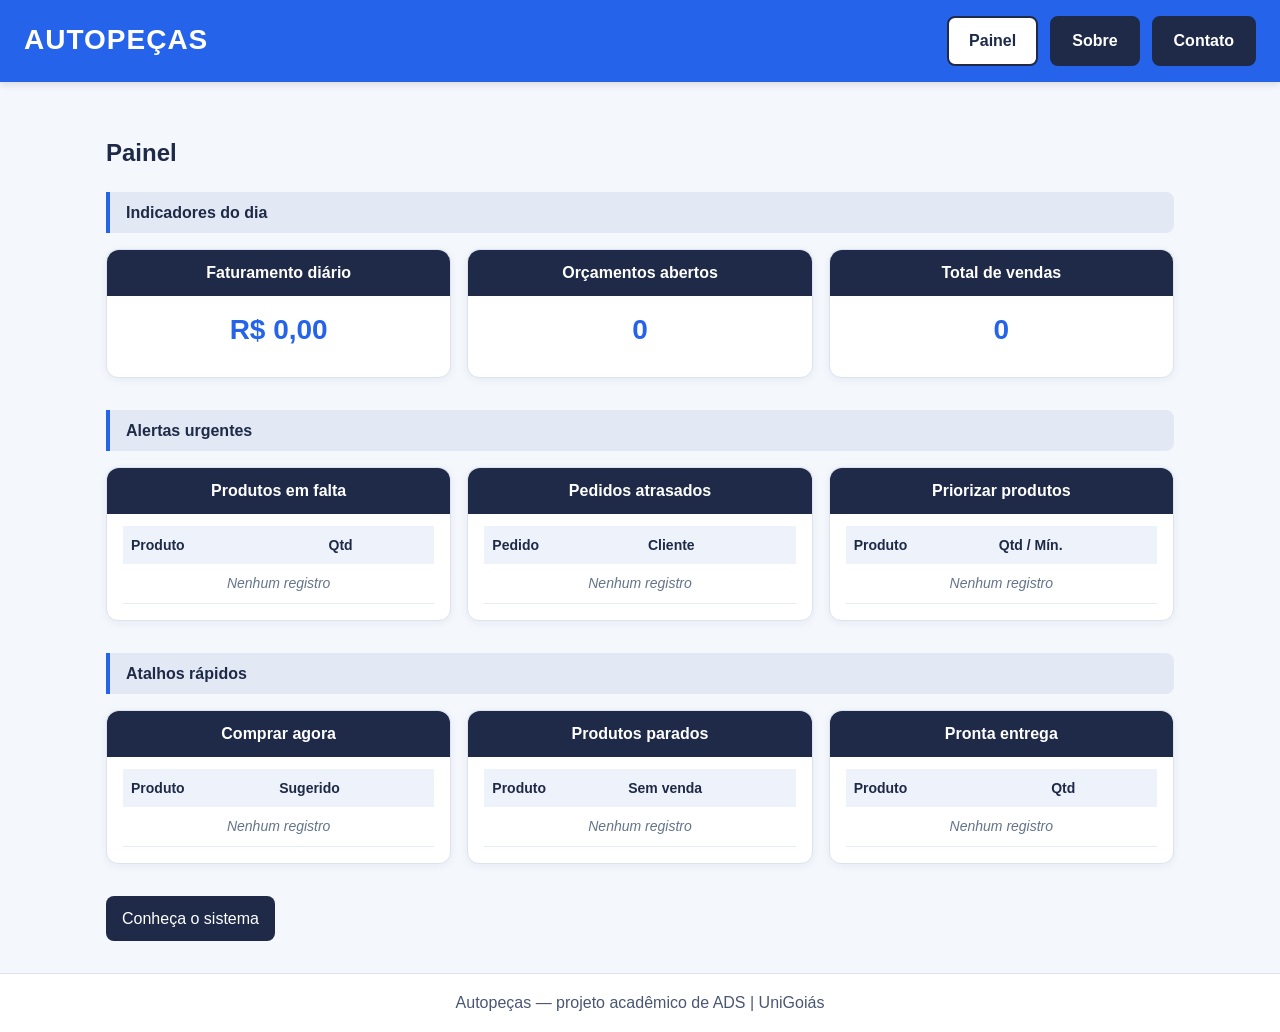
==== index.html @ c2210845 "Cria site do Autopeças com três páginas e CSS" ====
<!-- Declara que o documento utiliza HTML moderno. -->
<!DOCTYPE html>
<!-- Inicia o documento e informa o idioma do conteúdo. -->
<html lang="pt-BR">
<!-- Reúne configurações que não aparecem como conteúdo da página. -->
<head>
  <!-- Permite exibir corretamente os acentos. -->
  <meta charset="UTF-8">
  <!-- Configura a largura da página para a tela do dispositivo. -->
  <meta name="viewport" content="width=device-width, initial-scale=1.0">
  <!-- Define o texto exibido na aba do navegador. -->
  <title>Painel | Autopeças</title>
  <!-- Conecta este HTML à folha de estilos externa. -->
  <link rel="stylesheet" href="css/style.css">
</head>
<!-- Inicia o conteúdo visível no navegador. -->
<body>
  <!-- Agrupa o nome do sistema e o menu. -->
  <header>
    <h1 class="logo">AUTOPEÇAS</h1>
    <!-- Cria a área do menu principal. -->
    <!-- aria-current="page" marca a página em que o usuário está. -->
    <nav aria-label="Menu principal">
      <a href="index.html" aria-current="page">Painel</a>
      <a href="sobre.html">Sobre</a>
      <a href="contato.html">Contato</a>
    </nav>
  </header>

  <!-- Delimita o conteúdo principal desta página. -->
  <main>
    <h2>Painel</h2>

    <!-- BLOCO 1: números do dia. -->
    <section>
      <h3 class="faixa">Indicadores do dia</h3>
      <!-- A classe "grade" coloca os cartões lado a lado (ver CSS). -->
      <div class="grade">
        <div class="cartao">
          <h4>Faturamento diário</h4>
          <p class="numero">R$ 0,00</p>
        </div>
        <div class="cartao">
          <h4>Orçamentos abertos</h4>
          <p class="numero">0</p>
        </div>
        <div class="cartao">
          <h4>Total de vendas</h4>
          <p class="numero">0</p>
        </div>
      </div>
    </section>

    <!-- BLOCO 2: alertas. Cada cartão tem uma tabela vazia. -->
    <section>
      <h3 class="faixa">Alertas urgentes</h3>
      <div class="grade">
        <div class="cartao">
          <h4>Produtos em falta</h4>
          <!-- table = tabela; thead = cabeçalho; tbody = corpo; tr = linha; th/td = célula. -->
          <table>
            <thead>
              <tr><th>Produto</th><th>Qtd</th></tr>
            </thead>
            <tbody>
              <!-- colspan="2" faz a célula ocupar as duas colunas. -->
              <tr><td colspan="2">Nenhum registro</td></tr>
            </tbody>
          </table>
        </div>
        <div class="cartao">
          <h4>Pedidos atrasados</h4>
          <table>
            <thead>
              <tr><th>Pedido</th><th>Cliente</th></tr>
            </thead>
            <tbody>
              <tr><td colspan="2">Nenhum registro</td></tr>
            </tbody>
          </table>
        </div>
        <div class="cartao">
          <h4>Priorizar produtos</h4>
          <table>
            <thead>
              <tr><th>Produto</th><th>Qtd / Mín.</th></tr>
            </thead>
            <tbody>
              <tr><td colspan="2">Nenhum registro</td></tr>
            </tbody>
          </table>
        </div>
      </div>
    </section>

    <!-- BLOCO 3: atalhos. -->
    <section>
      <h3 class="faixa">Atalhos rápidos</h3>
      <div class="grade">
        <div class="cartao">
          <h4>Comprar agora</h4>
          <table>
            <thead>
              <tr><th>Produto</th><th>Sugerido</th></tr>
            </thead>
            <tbody>
              <tr><td colspan="2">Nenhum registro</td></tr>
            </tbody>
          </table>
        </div>
        <div class="cartao">
          <h4>Produtos parados</h4>
          <table>
            <thead>
              <tr><th>Produto</th><th>Sem venda</th></tr>
            </thead>
            <tbody>
              <tr><td colspan="2">Nenhum registro</td></tr>
            </tbody>
          </table>
        </div>
        <div class="cartao">
          <h4>Pronta entrega</h4>
          <table>
            <thead>
              <tr><th>Produto</th><th>Qtd</th></tr>
            </thead>
            <tbody>
              <tr><td colspan="2">Nenhum registro</td></tr>
            </tbody>
          </table>
        </div>
      </div>
    </section>

    <!-- Link com aparência de botão (classe "botao" no CSS). -->
    <a class="botao" href="sobre.html">Conheça o sistema</a>
  </main>

  <!-- Agrupa as informações do rodapé. -->
  <footer>
    <p>Autopeças — projeto acadêmico de ADS | UniGoiás</p>
  </footer>
</body>
</html>
---- css/style.css ----
/* ===== CORES DO PROJETO (azul e branco) =====
   Azul do topo ....... #2563eb
   Azul-marinho ....... #1e2a47  (botões e títulos dos cartões)
   Azul-claro ......... #e3e9f4  (faixas de seção)
   Fundo .............. #f4f7fc
*/

/* Aplica o cálculo de largura com borda e espaçamento interno. */
* { box-sizing: border-box; }

/* Define a aparência geral de todas as páginas. */
body {
  margin: 0;
  font-family: "Segoe UI", Arial, sans-serif;
  line-height: 1.6;
  color: #1e2a47;
  background-color: #f4f7fc;
  /* Flexbox em coluna: mantém o rodapé no fim da tela,
     mesmo quando a página tem pouco conteúdo. */
  min-height: 100vh;
  display: flex;
  flex-direction: column;
}

/* ===== CABEÇALHO ===== */
/* Flexbox coloca o logo e o menu na mesma linha. */
header {
  background-color: #2563eb;
  padding: 16px 24px;
  display: flex;
  justify-content: space-between; /* logo à esquerda, menu à direita */
  align-items: center;            /* centraliza na vertical */
  flex-wrap: wrap;                /* em tela pequena, o menu desce */
  gap: 16px;
  box-shadow: 0 2px 8px rgba(30, 42, 71, 0.15); /* sombra leve embaixo */
}

/* Nome do sistema. */
.logo {
  margin: 0;
  font-size: 28px;
  letter-spacing: 1px;
  color: white;
}

/* ===== MENU ===== */
/* Organiza os links do menu com Flexbox. */
nav {
  display: flex;
  flex-wrap: wrap;
  gap: 12px;
}

/* Cada link do menu vira um "botão" azul-marinho. */
nav a {
  background-color: #1e2a47;
  color: white;
  text-decoration: none;
  font-weight: bold;
  padding: 10px 20px;
  border-radius: 8px;
  border: 2px solid #1e2a47;
  transition: background-color 0.2s; /* troca de cor suave */
}

/* Escurece o link quando o mouse está sobre ele. */
nav a:hover {
  background-color: #0f1b33;
}

/* Destaca a página atual (aria-current="page" no HTML). */
nav a[aria-current="page"] {
  background-color: white;
  color: #1e2a47;
}

/* ===== ÁREA PRINCIPAL ===== */
/* Limita e centraliza a área principal. */
main {
  flex: 1; /* ocupa o espaço que sobrar e empurra o rodapé para baixo */
  width: 100%;
  max-width: 1100px;
  margin: 32px auto;
  padding: 0 16px;
}

/* Espaço entre os blocos do painel. */
section {
  margin-bottom: 32px;
}

/* Faixa azul-clara com o nome de cada bloco. */
.faixa {
  background-color: #e3e9f4;
  padding: 8px 16px;
  border-left: 4px solid #2563eb; /* barrinha azul à esquerda */
  border-radius: 0 8px 8px 0;
  font-size: 16px;
  margin: 0 0 16px;
}

/* ===== GRADE DE CARTÕES ===== */
/* CSS Grid: cria colunas automáticas de no mínimo 240px.
   Em tela larga ficam 3 lado a lado; em tela estreita, 1 embaixo do outro. */
.grade {
  display: grid;
  grid-template-columns: repeat(auto-fit, minmax(240px, 1fr));
  gap: 16px;
}

/* Estiliza todos os elementos com a classe cartao. */
.cartao {
  background-color: white;
  padding: 16px;
  border: 1px solid #dbe3f0;
  border-radius: 12px;
  box-shadow: 0 2px 8px rgba(30, 42, 71, 0.06); /* sombra leve dá profundidade */
}

/* Remove o espaço extra acima do título nas páginas Sobre e Contato. */
.cartao h2 { margin-top: 0; }

/* Título escuro no topo de cada cartão. */
.cartao h4 {
  margin: -16px -16px 12px; /* margem negativa "encosta" o título nas bordas */
  padding: 10px;
  background-color: #1e2a47;
  color: white;
  text-align: center;
  border-radius: 12px 12px 0 0;
}

/* Número grande dos indicadores. */
.numero {
  font-size: 28px;
  font-weight: bold;
  text-align: center;
  margin: 8px 0;
  color: #2563eb;
}

/* ===== TABELAS ===== */
table {
  width: 100%;
  border-collapse: collapse; /* junta as bordas das células */
  font-size: 14px;
}

th {
  text-align: left;
  background-color: #eef2fa;
  padding: 8px;
}

td {
  padding: 8px;
  border-bottom: 1px solid #e6ebf4;
  color: #4a5672;
}

/* Mensagem "Nenhum registro": centralizada e em itálico.
   [colspan] seleciona as células que têm o atributo colspan. */
td[colspan] {
  text-align: center;
  font-style: italic;
  color: #64748b;
}

/* ===== LINKS E BOTÃO ===== */
/* Define a cor padrão dos links. */
a { color: #1e2a47; }
/* Altera o link quando o mouse está sobre ele. */
a:hover { text-decoration: none; }
/* Evidencia o link selecionado pelo teclado (tecla Tab). */
a:focus-visible {
  outline: 3px solid #2563eb;
  outline-offset: 2px;
}
/* No cabeçalho azul, o contorno fica branco para aparecer. */
header a:focus-visible { outline-color: white; }

/* Dá aparência de botão ao link dessa classe. */
.botao {
  display: inline-block;
  background-color: #1e2a47;
  color: white;
  text-decoration: none;
  padding: 10px 16px;
  border-radius: 8px;
  transition: background-color 0.2s;
}

/* Muda a cor do botão quando o mouse está sobre ele. */
.botao:hover { background-color: #2563eb; }

/* ===== RODAPÉ ===== */
footer {
  text-align: center;
  padding: 16px;
  color: #4a5672;
  background-color: white;
  border-top: 1px solid #dbe3f0; /* linha fina separando o rodapé */
}

footer p { margin: 0; }

/* ===== CELULAR ===== */
/* Aplica ajustes somente em telas com até 600 pixels. */
@media (max-width: 600px) {
  header { padding: 12px; }
  .logo { font-size: 22px; }
  nav a { padding: 8px 12px; }
}
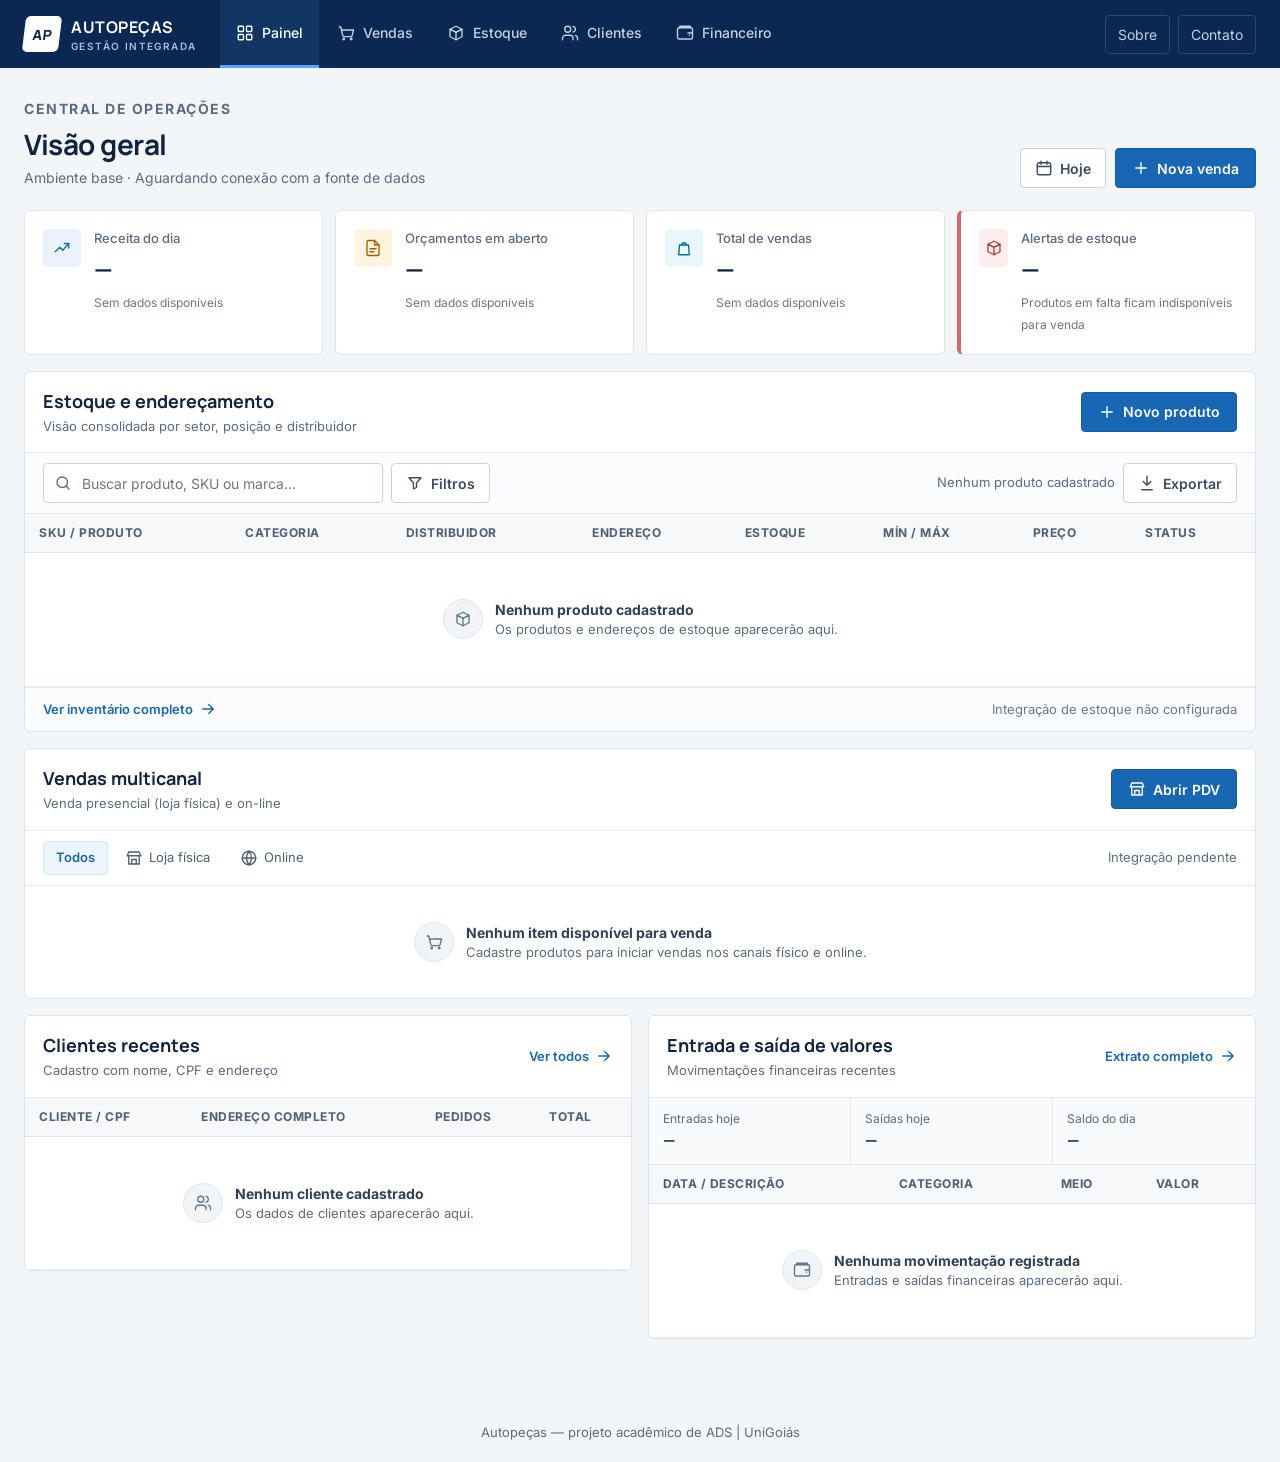
==== commit 9ce2df6e: "Aplica novo visual do protótipo do Figma" ====
--- a/index.html
+++ b/index.html
@@ -10,131 +10,269 @@
   <meta name="viewport" content="width=device-width, initial-scale=1.0">
   <!-- Define o texto exibido na aba do navegador. -->
   <title>Painel | Autopeças</title>
+  <!-- Carrega as fontes Inter (textos) e Manrope (títulos) do Google Fonts. -->
+  <link rel="preconnect" href="https://fonts.googleapis.com">
+  <link rel="preconnect" href="https://fonts.gstatic.com" crossorigin>
+  <link rel="stylesheet" href="https://fonts.googleapis.com/css2?family=Inter:wght@400;500;600;700&amp;family=Manrope:wght@700;800&amp;display=swap">
   <!-- Conecta este HTML à folha de estilos externa. -->
   <link rel="stylesheet" href="css/style.css">
 </head>
 <!-- Inicia o conteúdo visível no navegador. -->
 <body>
-  <!-- Agrupa o nome do sistema e o menu. -->
-  <header>
-    <h1 class="logo">AUTOPEÇAS</h1>
-    <!-- Cria a área do menu principal. -->
-    <!-- aria-current="page" marca a página em que o usuário está. -->
-    <nav aria-label="Menu principal">
-      <a href="index.html" aria-current="page">Painel</a>
-      <a href="sobre.html">Sobre</a>
-      <a href="contato.html">Contato</a>
-    </nav>
+  <!-- ===== TOPO: logo, menu e links ===== -->
+  <header class="topo">
+    <div class="topo-conteudo">
+      <!-- Logo: clicar leva ao painel. -->
+      <a class="marca" href="index.html">
+        <span class="marca-simbolo">AP</span>
+        <span class="marca-texto">
+          <strong>AUTOPEÇAS</strong>
+          <small>GESTÃO INTEGRADA</small>
+        </span>
+      </a>
+
+      <!-- Menu principal. Os itens levam às seções do painel.
+           O "#" aponta para o id de uma seção (ex.: id="estoque").
+           Os ícones são desenhos em SVG escritos no próprio HTML. -->
+      <nav class="menu" aria-label="Menu principal">
+        <a href="index.html" aria-current="page"><svg class="icone" viewBox="0 0 24 24" aria-hidden="true"><rect x="3" y="3" width="7" height="7" rx="1"/><rect x="14" y="3" width="7" height="7" rx="1"/><rect x="3" y="14" width="7" height="7" rx="1"/><rect x="14" y="14" width="7" height="7" rx="1"/></svg> Painel</a>
+        <a href="#vendas"><svg class="icone" viewBox="0 0 24 24" aria-hidden="true"><circle cx="9" cy="20" r="1"/><circle cx="19" cy="20" r="1"/><path d="M3 4h2l2.6 11.2a2 2 0 0 0 2 1.6h8.7a2 2 0 0 0 2-1.6L22 8H7"/></svg> Vendas</a>
+        <a href="#estoque"><svg class="icone" viewBox="0 0 24 24" aria-hidden="true"><path d="m4 7 8-4 8 4-8 4-8-4Z"/><path d="m4 7 8 4 8-4v10l-8 4-8-4V7Z"/><path d="M12 11v10"/></svg> Estoque</a>
+        <a href="#clientes"><svg class="icone" viewBox="0 0 24 24" aria-hidden="true"><path d="M16 21v-2a4 4 0 0 0-4-4H6a4 4 0 0 0-4 4v2"/><circle cx="9" cy="7" r="4"/><path d="M22 21v-2a4 4 0 0 0-3-3.9M16 3.1a4 4 0 0 1 0 7.8"/></svg> Clientes</a>
+        <a href="#financeiro"><svg class="icone" viewBox="0 0 24 24" aria-hidden="true"><rect x="2" y="5" width="20" height="15" rx="2"/><path d="M16 12h6M18 15h.01M5 5V3h14v2"/></svg> Financeiro</a>
+      </nav>
+
+      <!-- Links das outras páginas do site. -->
+      <div class="topo-links">
+        <a href="sobre.html">Sobre</a>
+        <a href="contato.html">Contato</a>
+      </div>
+    </div>
   </header>
 
   <!-- Delimita o conteúdo principal desta página. -->
   <main>
-    <h2>Painel</h2>
-
-    <!-- BLOCO 1: números do dia. -->
-    <section>
-      <h3 class="faixa">Indicadores do dia</h3>
-      <!-- A classe "grade" coloca os cartões lado a lado (ver CSS). -->
-      <div class="grade">
-        <div class="cartao">
-          <h4>Faturamento diário</h4>
-          <p class="numero">R$ 0,00</p>
-        </div>
-        <div class="cartao">
-          <h4>Orçamentos abertos</h4>
-          <p class="numero">0</p>
-        </div>
-        <div class="cartao">
-          <h4>Total de vendas</h4>
-          <p class="numero">0</p>
-        </div>
-      </div>
+    <!-- ===== CABEÇALHO DA PÁGINA ===== -->
+    <div class="pagina-topo">
+      <div>
+        <p class="sobretitulo">CENTRAL DE OPERAÇÕES</p>
+        <h1>Visão geral</h1>
+        <p>Ambiente base · Aguardando conexão com a fonte de dados</p>
+      </div>
+      <div class="acoes">
+        <!-- Botões apenas visuais: sem JavaScript, eles ainda não fazem nada. -->
+        <button class="botao-contorno" type="button"><svg class="icone" viewBox="0 0 24 24" aria-hidden="true"><rect x="3" y="5" width="18" height="16" rx="2"/><path d="M16 3v4M8 3v4M3 10h18"/></svg> Hoje</button>
+        <a class="botao" href="#vendas"><svg class="icone" viewBox="0 0 24 24" aria-hidden="true"><path d="M12 5v14M5 12h14"/></svg> Nova venda</a>
+      </div>
+    </div>
+
+    <!-- ===== BLOCO 1: INDICADORES =====
+         Cada "indicador" é um cartão. A classe de cor (azul, amarelo...)
+         muda o quadradinho do ícone. "—" significa "sem dados". -->
+    <section class="indicadores" aria-label="Indicadores principais">
+      <article class="indicador">
+        <span class="indicador-icone azul"><svg class="icone" viewBox="0 0 24 24" aria-hidden="true"><path d="m3 17 6-6 4 4 8-9"/><path d="M15 6h6v6"/></svg></span>
+        <div>
+          <p>Receita do dia</p>
+          <h3>—</h3>
+          <small>Sem dados disponíveis</small>
+        </div>
+      </article>
+      <article class="indicador">
+        <span class="indicador-icone amarelo"><svg class="icone" viewBox="0 0 24 24" aria-hidden="true"><path d="M14 2H6a2 2 0 0 0-2 2v16a2 2 0 0 0 2 2h12a2 2 0 0 0 2-2V8Z"/><path d="M14 2v6h6M8 13h8M8 17h5"/></svg></span>
+        <div>
+          <p>Orçamentos em aberto</p>
+          <h3>—</h3>
+          <small>Sem dados disponíveis</small>
+        </div>
+      </article>
+      <article class="indicador">
+        <span class="indicador-icone ciano"><svg class="icone" viewBox="0 0 24 24" aria-hidden="true"><path d="M6 8h12l1 13H5L6 8Z"/><path d="M9 8a3 3 0 0 1 6 0"/></svg></span>
+        <div>
+          <p>Total de vendas</p>
+          <h3>—</h3>
+          <small>Sem dados disponíveis</small>
+        </div>
+      </article>
+      <!-- Cartão de alerta: a classe extra "indicador-alerta" põe a borda vermelha. -->
+      <article class="indicador indicador-alerta">
+        <span class="indicador-icone vermelho"><svg class="icone" viewBox="0 0 24 24" aria-hidden="true"><path d="m4 7 8-4 8 4-8 4-8-4Z"/><path d="m4 7 8 4 8-4v10l-8 4-8-4V7Z"/><path d="M12 11v10"/></svg></span>
+        <div>
+          <p>Alertas de estoque</p>
+          <h3>—</h3>
+          <small>Produtos em falta ficam indisponíveis para venda</small>
+        </div>
+      </article>
     </section>
 
-    <!-- BLOCO 2: alertas. Cada cartão tem uma tabela vazia. -->
-    <section>
-      <h3 class="faixa">Alertas urgentes</h3>
-      <div class="grade">
-        <div class="cartao">
-          <h4>Produtos em falta</h4>
-          <!-- table = tabela; thead = cabeçalho; tbody = corpo; tr = linha; th/td = célula. -->
+    <!-- ===== BLOCO 2: ESTOQUE =====
+         id="estoque" é o "endereço" usado pelo menu (index.html#estoque). -->
+    <section class="painel" id="estoque">
+      <div class="painel-topo">
+        <div>
+          <h2>Estoque e endereçamento</h2>
+          <p>Visão consolidada por setor, posição e distribuidor</p>
+        </div>
+        <button class="botao" type="button"><svg class="icone" viewBox="0 0 24 24" aria-hidden="true"><path d="M12 5v14M5 12h14"/></svg> Novo produto</button>
+      </div>
+
+      <!-- Barra de ferramentas: busca, filtros e exportar. -->
+      <div class="barra-ferramentas">
+        <!-- label envolve o campo: clicar no texto/ícone foca a busca. -->
+        <label class="busca">
+          <svg class="icone" viewBox="0 0 24 24" aria-hidden="true"><circle cx="11" cy="11" r="7"/><path d="m20 20-4-4"/></svg>
+          <input type="search" placeholder="Buscar produto, SKU ou marca..." aria-label="Buscar produto">
+        </label>
+        <button class="botao-contorno" type="button"><svg class="icone" viewBox="0 0 24 24" aria-hidden="true"><path d="M4 5h16l-6 7v6l-4 2v-8L4 5Z"/></svg> Filtros</button>
+        <span class="contagem">Nenhum produto cadastrado</span>
+        <button class="botao-contorno" type="button"><svg class="icone" viewBox="0 0 24 24" aria-hidden="true"><path d="M12 3v12M7 10l5 5 5-5M5 21h14"/></svg> Exportar</button>
+      </div>
+
+      <!-- A caixa deixa a tabela rolar para o lado em telas pequenas. -->
+      <div class="tabela-caixa">
+        <table>
+          <thead>
+            <tr>
+              <th>SKU / PRODUTO</th>
+              <th>CATEGORIA</th>
+              <th>DISTRIBUIDOR</th>
+              <th>ENDEREÇO</th>
+              <th>ESTOQUE</th>
+              <th>MÍN / MÁX</th>
+              <th>PREÇO</th>
+              <th>STATUS</th>
+            </tr>
+          </thead>
+          <tbody>
+            <tr>
+              <!-- colspan="8" faz a célula ocupar as 8 colunas. -->
+              <td colspan="8">
+                <div class="vazio">
+                  <span class="vazio-icone"><svg class="icone" viewBox="0 0 24 24" aria-hidden="true"><path d="m4 7 8-4 8 4-8 4-8-4Z"/><path d="m4 7 8 4 8-4v10l-8 4-8-4V7Z"/><path d="M12 11v10"/></svg></span>
+                  <div>
+                    <strong>Nenhum produto cadastrado</strong>
+                    <small>Os produtos e endereços de estoque aparecerão aqui.</small>
+                  </div>
+                </div>
+              </td>
+            </tr>
+          </tbody>
+        </table>
+      </div>
+
+      <div class="painel-rodape">
+        <a class="link-seta" href="#estoque">Ver inventário completo <svg class="icone" viewBox="0 0 24 24" aria-hidden="true"><path d="M5 12h14M13 6l6 6-6 6"/></svg></a>
+        <span>Integração de estoque não configurada</span>
+      </div>
+    </section>
+
+    <!-- ===== BLOCO 3: VENDAS ===== -->
+    <section class="painel" id="vendas">
+      <div class="painel-topo">
+        <div>
+          <h2>Vendas multicanal</h2>
+          <p>Venda presencial (loja física) e on-line</p>
+        </div>
+        <button class="botao" type="button"><svg class="icone" viewBox="0 0 24 24" aria-hidden="true"><path d="M3 9h18l-2-5H5L3 9Z"/><path d="M5 9v11h14V9M9 20v-6h6v6"/></svg> Abrir PDV</button>
+      </div>
+
+      <!-- Abas dos canais. A classe "aba-ativa" marca a aba selecionada. -->
+      <div class="abas">
+        <button class="aba aba-ativa" type="button">Todos</button>
+        <button class="aba" type="button"><svg class="icone" viewBox="0 0 24 24" aria-hidden="true"><path d="M3 9h18l-2-5H5L3 9Z"/><path d="M5 9v11h14V9M9 20v-6h6v6"/></svg> Loja física</button>
+        <button class="aba" type="button"><svg class="icone" viewBox="0 0 24 24" aria-hidden="true"><circle cx="12" cy="12" r="9"/><path d="M3 12h18M12 3a14 14 0 0 1 0 18M12 3a14 14 0 0 0 0 18"/></svg> Online</button>
+        <span class="status-integracao">Integração pendente</span>
+      </div>
+
+      <div class="vazio">
+        <span class="vazio-icone"><svg class="icone" viewBox="0 0 24 24" aria-hidden="true"><circle cx="9" cy="20" r="1"/><circle cx="19" cy="20" r="1"/><path d="M3 4h2l2.6 11.2a2 2 0 0 0 2 1.6h8.7a2 2 0 0 0 2-1.6L22 8H7"/></svg></span>
+        <div>
+          <strong>Nenhum item disponível para venda</strong>
+          <small>Cadastre produtos para iniciar vendas nos canais físico e online.</small>
+        </div>
+      </div>
+    </section>
+
+    <!-- ===== BLOCO 4: CLIENTES E FINANCEIRO, lado a lado ===== -->
+    <div class="grade-dupla">
+
+      <section class="painel" id="clientes">
+        <div class="painel-topo">
+          <div>
+            <h2>Clientes recentes</h2>
+            <p>Cadastro com nome, CPF e endereço</p>
+          </div>
+          <a class="link-seta" href="#clientes">Ver todos <svg class="icone" viewBox="0 0 24 24" aria-hidden="true"><path d="M5 12h14M13 6l6 6-6 6"/></svg></a>
+        </div>
+        <div class="tabela-caixa">
           <table>
             <thead>
-              <tr><th>Produto</th><th>Qtd</th></tr>
+              <tr>
+                <th>CLIENTE / CPF</th>
+                <th>ENDEREÇO COMPLETO</th>
+                <th>PEDIDOS</th>
+                <th>TOTAL</th>
+              </tr>
             </thead>
             <tbody>
-              <!-- colspan="2" faz a célula ocupar as duas colunas. -->
-              <tr><td colspan="2">Nenhum registro</td></tr>
+              <tr>
+                <td colspan="4">
+                  <div class="vazio">
+                    <span class="vazio-icone"><svg class="icone" viewBox="0 0 24 24" aria-hidden="true"><path d="M16 21v-2a4 4 0 0 0-4-4H6a4 4 0 0 0-4 4v2"/><circle cx="9" cy="7" r="4"/><path d="M22 21v-2a4 4 0 0 0-3-3.9M16 3.1a4 4 0 0 1 0 7.8"/></svg></span>
+                    <div>
+                      <strong>Nenhum cliente cadastrado</strong>
+                      <small>Os dados de clientes aparecerão aqui.</small>
+                    </div>
+                  </div>
+                </td>
+              </tr>
             </tbody>
           </table>
         </div>
-        <div class="cartao">
-          <h4>Pedidos atrasados</h4>
+      </section>
+
+      <section class="painel" id="financeiro">
+        <div class="painel-topo">
+          <div>
+            <h2>Entrada e saída de valores</h2>
+            <p>Movimentações financeiras recentes</p>
+          </div>
+          <a class="link-seta" href="#financeiro">Extrato completo <svg class="icone" viewBox="0 0 24 24" aria-hidden="true"><path d="M5 12h14M13 6l6 6-6 6"/></svg></a>
+        </div>
+        <!-- Faixa com os três totais do dia. -->
+        <div class="saldo">
+          <div><span>Entradas hoje</span><strong>—</strong></div>
+          <div><span>Saídas hoje</span><strong>—</strong></div>
+          <div><span>Saldo do dia</span><strong>—</strong></div>
+        </div>
+        <div class="tabela-caixa">
           <table>
             <thead>
-              <tr><th>Pedido</th><th>Cliente</th></tr>
+              <tr>
+                <th>DATA / DESCRIÇÃO</th>
+                <th>CATEGORIA</th>
+                <th>MEIO</th>
+                <th>VALOR</th>
+              </tr>
             </thead>
             <tbody>
-              <tr><td colspan="2">Nenhum registro</td></tr>
+              <tr>
+                <td colspan="4">
+                  <div class="vazio">
+                    <span class="vazio-icone"><svg class="icone" viewBox="0 0 24 24" aria-hidden="true"><rect x="2" y="5" width="20" height="15" rx="2"/><path d="M16 12h6M18 15h.01M5 5V3h14v2"/></svg></span>
+                    <div>
+                      <strong>Nenhuma movimentação registrada</strong>
+                      <small>Entradas e saídas financeiras aparecerão aqui.</small>
+                    </div>
+                  </div>
+                </td>
+              </tr>
             </tbody>
           </table>
         </div>
-        <div class="cartao">
-          <h4>Priorizar produtos</h4>
-          <table>
-            <thead>
-              <tr><th>Produto</th><th>Qtd / Mín.</th></tr>
-            </thead>
-            <tbody>
-              <tr><td colspan="2">Nenhum registro</td></tr>
-            </tbody>
-          </table>
-        </div>
-      </div>
-    </section>
-
-    <!-- BLOCO 3: atalhos. -->
-    <section>
-      <h3 class="faixa">Atalhos rápidos</h3>
-      <div class="grade">
-        <div class="cartao">
-          <h4>Comprar agora</h4>
-          <table>
-            <thead>
-              <tr><th>Produto</th><th>Sugerido</th></tr>
-            </thead>
-            <tbody>
-              <tr><td colspan="2">Nenhum registro</td></tr>
-            </tbody>
-          </table>
-        </div>
-        <div class="cartao">
-          <h4>Produtos parados</h4>
-          <table>
-            <thead>
-              <tr><th>Produto</th><th>Sem venda</th></tr>
-            </thead>
-            <tbody>
-              <tr><td colspan="2">Nenhum registro</td></tr>
-            </tbody>
-          </table>
-        </div>
-        <div class="cartao">
-          <h4>Pronta entrega</h4>
-          <table>
-            <thead>
-              <tr><th>Produto</th><th>Qtd</th></tr>
-            </thead>
-            <tbody>
-              <tr><td colspan="2">Nenhum registro</td></tr>
-            </tbody>
-          </table>
-        </div>
-      </div>
-    </section>
-
-    <!-- Link com aparência de botão (classe "botao" no CSS). -->
-    <a class="botao" href="sobre.html">Conheça o sistema</a>
+      </section>
+
+    </div>
   </main>
 
   <!-- Agrupa as informações do rodapé. -->
--- a/css/style.css
+++ b/css/style.css
@@ -1,213 +1,563 @@
-/* ===== CORES DO PROJETO (azul e branco) =====
-   Azul do topo ....... #2563eb
-   Azul-marinho ....... #1e2a47  (botões e títulos dos cartões)
-   Azul-claro ......... #e3e9f4  (faixas de seção)
-   Fundo .............. #f4f7fc
-*/
+/* =========================================================
+   AUTOPEÇAS — Folha de estilos única do site
+   Visual baseado no protótipo do Figma (azul-marinho e branco).
+   As três páginas (index, sobre, contato) usam este arquivo.
+
+   CORES USADAS
+   Azul-marinho (topo) ....... #0b2854
+   Azul do menu ativo ........ #123664
+   Azul dos botões ........... #1767b5
+   Fundo da página ........... #f3f6f9
+   Bordas dos painéis ........ #dfe5ec
+   Texto principal ........... #10233f
+   Texto secundário .......... #5b6b80
+   ========================================================= */
 
 /* Aplica o cálculo de largura com borda e espaçamento interno. */
 * { box-sizing: border-box; }
 
-/* Define a aparência geral de todas as páginas. */
+/* Aparência geral de todas as páginas. */
 body {
   margin: 0;
-  font-family: "Segoe UI", Arial, sans-serif;
-  line-height: 1.6;
-  color: #1e2a47;
-  background-color: #f4f7fc;
-  /* Flexbox em coluna: mantém o rodapé no fim da tela,
-     mesmo quando a página tem pouco conteúdo. */
-  min-height: 100vh;
-  display: flex;
-  flex-direction: column;
-}
-
-/* ===== CABEÇALHO ===== */
-/* Flexbox coloca o logo e o menu na mesma linha. */
-header {
-  background-color: #2563eb;
-  padding: 16px 24px;
-  display: flex;
-  justify-content: space-between; /* logo à esquerda, menu à direita */
-  align-items: center;            /* centraliza na vertical */
-  flex-wrap: wrap;                /* em tela pequena, o menu desce */
-  gap: 16px;
-  box-shadow: 0 2px 8px rgba(30, 42, 71, 0.15); /* sombra leve embaixo */
-}
-
-/* Nome do sistema. */
-.logo {
+  font-family: "Inter", Arial, sans-serif;
+  font-size: 15px;
+  line-height: 1.5;
+  color: #10233f;
+  background-color: #f3f6f9;
+}
+
+/* Títulos usam a fonte Manrope (carregada no <head> de cada página). */
+h1, h2, h3 {
+  font-family: "Manrope", Arial, sans-serif;
   margin: 0;
-  font-size: 28px;
-  letter-spacing: 1px;
+}
+
+/* Remove a margem padrão dos parágrafos; cada bloco define a sua. */
+p { margin: 0; }
+
+/* Cor padrão dos links e destaque ao navegar pelo teclado (Tab). */
+a { color: #1767b5; }
+a:focus-visible,
+button:focus-visible,
+input:focus-visible {
+  outline: 3px solid #56a8ff;
+  outline-offset: 2px;
+}
+
+/* Ícones em SVG: herdam a cor do texto ao redor (currentColor). */
+.icone {
+  width: 18px;
+  height: 18px;
+  flex: 0 0 auto;
+  fill: none;
+  stroke: currentColor;
+  stroke-width: 1.8;
+  stroke-linecap: round;
+  stroke-linejoin: round;
+}
+
+/* =========================================================
+   1. TOPO (header) — barra azul-marinho
+   ========================================================= */
+.topo {
+  background-color: #0b2854;
   color: white;
 }
 
-/* ===== MENU ===== */
-/* Organiza os links do menu com Flexbox. */
-nav {
-  display: flex;
-  flex-wrap: wrap;
-  gap: 12px;
-}
-
-/* Cada link do menu vira um "botão" azul-marinho. */
-nav a {
-  background-color: #1e2a47;
+/* Flexbox coloca logo, menu e links da direita na mesma linha. */
+.topo-conteudo {
+  max-width: 1280px;
+  margin: 0 auto;
+  padding: 0 24px;
+  min-height: 68px;
+  display: flex;
+  align-items: stretch;
+  flex-wrap: wrap;           /* em tela pequena, os itens descem */
+  gap: 8px 24px;
+}
+
+/* Logo: quadrado "AP" + nome do sistema. */
+.marca {
+  display: flex;
+  align-items: center;
+  gap: 11px;
   color: white;
   text-decoration: none;
-  font-weight: bold;
-  padding: 10px 20px;
-  border-radius: 8px;
-  border: 2px solid #1e2a47;
-  transition: background-color 0.2s; /* troca de cor suave */
-}
-
-/* Escurece o link quando o mouse está sobre ele. */
-nav a:hover {
-  background-color: #0f1b33;
-}
-
-/* Destaca a página atual (aria-current="page" no HTML). */
-nav a[aria-current="page"] {
+}
+.marca-simbolo {
+  width: 36px;
+  height: 36px;
+  display: grid;
+  place-items: center;
   background-color: white;
-  color: #1e2a47;
-}
-
-/* ===== ÁREA PRINCIPAL ===== */
-/* Limita e centraliza a área principal. */
+  color: #0b2854;
+  border-radius: 5px;
+  font-family: "Manrope", Arial, sans-serif;
+  font-weight: 800;
+  font-size: 14px;
+  transform: skew(-7deg);    /* deixa o quadrado levemente inclinado */
+}
+.marca-texto strong {
+  display: block;
+  font-family: "Manrope", Arial, sans-serif;
+  font-size: 16px;
+  letter-spacing: 0.5px;
+}
+.marca-texto small {
+  display: block;
+  color: #a9bfdd;
+  font-size: 10px;
+  font-weight: 600;
+  letter-spacing: 1.4px;
+}
+
+/* ===== Menu principal ===== */
+.menu {
+  display: flex;
+  flex-wrap: wrap;
+  gap: 2px;
+}
+
+/* Cada link do menu: ícone + texto, com uma linha embaixo. */
+.menu a {
+  display: flex;
+  align-items: center;
+  gap: 8px;
+  padding: 0 16px;
+  min-height: 68px;
+  color: #c3d1e4;
+  text-decoration: none;
+  font-size: 14px;
+  font-weight: 500;
+  border-bottom: 3px solid transparent;
+}
+
+/* Ao passar o mouse, o link clareia. */
+.menu a:hover {
+  color: white;
+  background-color: #123664;
+}
+
+/* Página atual (aria-current="page"): fundo e linha azul-clara. */
+.menu a[aria-current="page"] {
+  color: white;
+  background-color: #123664;
+  border-bottom-color: #56a8ff;
+}
+
+/* Links "Sobre" e "Contato", empurrados para a direita. */
+.topo-links {
+  margin-left: auto;
+  display: flex;
+  align-items: center;
+  gap: 8px;
+}
+.topo-links a {
+  color: #c3d1e4;
+  text-decoration: none;
+  font-size: 14px;
+  padding: 8px 12px;
+  border: 1px solid #2a4770;
+  border-radius: 4px;
+}
+.topo-links a:hover,
+.topo-links a[aria-current="page"] {
+  color: white;
+  background-color: #123664;
+  border-color: #56a8ff;
+}
+
+/* =========================================================
+   2. ÁREA PRINCIPAL
+   ========================================================= */
 main {
-  flex: 1; /* ocupa o espaço que sobrar e empurra o rodapé para baixo */
-  width: 100%;
-  max-width: 1100px;
-  margin: 32px auto;
+  max-width: 1280px;
+  margin: 0 auto;
+  padding: 28px 24px 48px;
+}
+
+/* Cabeçalho da página: título à esquerda, botões à direita. */
+.pagina-topo {
+  display: flex;
+  justify-content: space-between;
+  align-items: flex-end;
+  flex-wrap: wrap;
+  gap: 16px;
+  margin-bottom: 22px;
+}
+
+/* Texto pequeno em azul acima do título. */
+.sobretitulo {
+  color: #1d63ad;
+  font-size: 12px;
+  font-weight: 700;
+  letter-spacing: 1.5px;
+  margin-bottom: 4px;
+}
+.pagina-topo h1 {
+  font-size: 28px;
+  letter-spacing: -0.5px;
+}
+.pagina-topo p {
+  color: #5b6b80;
+  font-size: 14px;
+  margin-top: 2px;
+}
+
+/* ===== Botões ===== */
+.acoes {
+  display: flex;
+  flex-wrap: wrap;
+  gap: 9px;
+}
+
+/* Botão azul cheio (ação principal). */
+.botao {
+  display: inline-flex;
+  align-items: center;
+  gap: 7px;
+  min-height: 40px;
   padding: 0 16px;
-}
-
-/* Espaço entre os blocos do painel. */
-section {
-  margin-bottom: 32px;
-}
-
-/* Faixa azul-clara com o nome de cada bloco. */
-.faixa {
-  background-color: #e3e9f4;
-  padding: 8px 16px;
-  border-left: 4px solid #2563eb; /* barrinha azul à esquerda */
-  border-radius: 0 8px 8px 0;
-  font-size: 16px;
-  margin: 0 0 16px;
-}
-
-/* ===== GRADE DE CARTÕES ===== */
-/* CSS Grid: cria colunas automáticas de no mínimo 240px.
-   Em tela larga ficam 3 lado a lado; em tela estreita, 1 embaixo do outro. */
-.grade {
+  background-color: #1767b5;
+  color: white;
+  border: 1px solid #125ca5;
+  border-radius: 4px;
+  font: inherit;
+  font-size: 14px;
+  font-weight: 600;
+  text-decoration: none;
+  cursor: pointer;
+}
+.botao:hover { background-color: #11599e; }
+
+/* Botão branco com borda (ação secundária). */
+.botao-contorno {
+  display: inline-flex;
+  align-items: center;
+  gap: 7px;
+  min-height: 40px;
+  padding: 0 14px;
+  background-color: white;
+  color: #3b4a60;
+  border: 1px solid #c9d3df;
+  border-radius: 4px;
+  font: inherit;
+  font-size: 14px;
+  font-weight: 600;
+  text-decoration: none;
+  cursor: pointer;
+}
+.botao-contorno:hover { border-color: #91a4bc; }
+
+/* =========================================================
+   3. INDICADORES (os cartões com números)
+   ========================================================= */
+/* CSS Grid: colunas automáticas de no mínimo 220px.
+   Em tela larga ficam 4 lado a lado; em tela estreita, 1 por linha. */
+.indicadores {
   display: grid;
-  grid-template-columns: repeat(auto-fit, minmax(240px, 1fr));
-  gap: 16px;
-}
-
-/* Estiliza todos os elementos com a classe cartao. */
-.cartao {
+  grid-template-columns: repeat(auto-fit, minmax(220px, 1fr));
+  gap: 12px;
+  margin-bottom: 16px;
+}
+
+/* Cada cartão: ícone colorido à esquerda + textos. */
+.indicador {
+  display: flex;
+  align-items: flex-start;
+  gap: 13px;
+  padding: 18px;
   background-color: white;
-  padding: 16px;
-  border: 1px solid #dbe3f0;
-  border-radius: 12px;
-  box-shadow: 0 2px 8px rgba(30, 42, 71, 0.06); /* sombra leve dá profundidade */
-}
-
-/* Remove o espaço extra acima do título nas páginas Sobre e Contato. */
-.cartao h2 { margin-top: 0; }
-
-/* Título escuro no topo de cada cartão. */
-.cartao h4 {
-  margin: -16px -16px 12px; /* margem negativa "encosta" o título nas bordas */
-  padding: 10px;
-  background-color: #1e2a47;
-  color: white;
-  text-align: center;
-  border-radius: 12px 12px 0 0;
-}
-
-/* Número grande dos indicadores. */
-.numero {
-  font-size: 28px;
-  font-weight: bold;
-  text-align: center;
-  margin: 8px 0;
-  color: #2563eb;
-}
-
-/* ===== TABELAS ===== */
+  border: 1px solid #dfe5ec;
+  border-radius: 6px;
+}
+.indicador p {
+  color: #5b6b80;
+  font-size: 13px;
+  font-weight: 500;
+}
+.indicador h3 {
+  font-size: 24px;
+  margin: 2px 0 4px;
+}
+.indicador small {
+  color: #6b7789;
+  font-size: 12px;
+}
+
+/* Quadradinho do ícone; cada cor tem uma classe. */
+.indicador-icone {
+  width: 38px;
+  height: 38px;
+  display: grid;
+  place-items: center;
+  border-radius: 5px;
+}
+.azul     { color: #1668b9; background-color: #eaf3fc; }
+.amarelo  { color: #a35e05; background-color: #fff5df; }
+.ciano    { color: #087294; background-color: #e8f7fa; }
+.vermelho { color: #b93a3a; background-color: #fceeee; }
+
+/* Cartão de alerta: borda vermelha à esquerda. */
+.indicador-alerta { border-left: 4px solid #df6565; }
+
+/* =========================================================
+   4. PAINÉIS (blocos brancos de Estoque, Vendas etc.)
+   ========================================================= */
+.painel {
+  background-color: white;
+  border: 1px solid #dfe5ec;
+  border-radius: 6px;
+  margin-bottom: 16px;
+  overflow: hidden;   /* mantém os cantos arredondados */
+}
+
+/* Cabeçalho do painel: título + descrição + botão. */
+.painel-topo {
+  display: flex;
+  justify-content: space-between;
+  align-items: center;
+  flex-wrap: wrap;
+  gap: 12px;
+  padding: 16px 18px;
+  border-bottom: 1px solid #e7ebf0;
+}
+.painel-topo h2 { font-size: 18px; }
+.painel-topo p {
+  color: #5b6b80;
+  font-size: 13px;
+  margin-top: 2px;
+}
+
+/* Link pequeno "Ver todos →". */
+.link-seta {
+  display: inline-flex;
+  align-items: center;
+  gap: 6px;
+  font-size: 13px;
+  font-weight: 600;
+  text-decoration: none;
+}
+
+/* Barra com busca e filtros. */
+.barra-ferramentas {
+  display: flex;
+  align-items: center;
+  flex-wrap: wrap;
+  gap: 8px;
+  padding: 10px 18px;
+  background-color: #fbfcfd;
+  border-bottom: 1px solid #e7ebf0;
+}
+
+/* Caixa de busca: ícone de lupa + campo de texto. */
+.busca {
+  flex: 0 1 340px;
+  display: flex;
+  align-items: center;
+  gap: 8px;
+  min-height: 40px;
+  padding: 0 10px;
+  color: #5b6b80;
+  background-color: white;
+  border: 1px solid #c9d3df;
+  border-radius: 4px;
+}
+.busca input {
+  flex: 1;
+  min-width: 0;
+  border: 0;
+  outline: none;
+  font: inherit;
+  font-size: 14px;
+  color: #10233f;
+  background: transparent;
+}
+
+/* Texto "Nenhum produto cadastrado" empurrado para a direita. */
+.contagem {
+  margin-left: auto;
+  color: #5b6b80;
+  font-size: 13px;
+}
+
+/* Rodapé do painel. */
+.painel-rodape {
+  display: flex;
+  justify-content: space-between;
+  align-items: center;
+  flex-wrap: wrap;
+  gap: 8px;
+  padding: 12px 18px;
+  background-color: #fbfcfd;
+  border-top: 1px solid #e7ebf0;
+  color: #6b7789;
+  font-size: 13px;
+}
+
+/* =========================================================
+   5. TABELAS
+   ========================================================= */
+/* Em tela estreita, a tabela rola para o lado dentro desta caixa. */
+.tabela-caixa { overflow-x: auto; }
+
 table {
   width: 100%;
-  border-collapse: collapse; /* junta as bordas das células */
-  font-size: 14px;
-}
-
+  border-collapse: collapse;  /* junta as bordas das células */
+}
 th {
   text-align: left;
-  background-color: #eef2fa;
-  padding: 8px;
-}
-
+  padding: 10px 14px;
+  color: #4f5e72;
+  background-color: #f6f8fa;
+  border-bottom: 1px solid #dde4eb;
+  font-size: 12px;
+  font-weight: 700;
+  letter-spacing: 0.5px;
+  white-space: nowrap;
+}
 td {
-  padding: 8px;
-  border-bottom: 1px solid #e6ebf4;
-  color: #4a5672;
-}
-
-/* Mensagem "Nenhum registro": centralizada e em itálico.
-   [colspan] seleciona as células que têm o atributo colspan. */
-td[colspan] {
-  text-align: center;
-  font-style: italic;
-  color: #64748b;
-}
-
-/* ===== LINKS E BOTÃO ===== */
-/* Define a cor padrão dos links. */
-a { color: #1e2a47; }
-/* Altera o link quando o mouse está sobre ele. */
-a:hover { text-decoration: none; }
-/* Evidencia o link selecionado pelo teclado (tecla Tab). */
-a:focus-visible {
-  outline: 3px solid #2563eb;
-  outline-offset: 2px;
-}
-/* No cabeçalho azul, o contorno fica branco para aparecer. */
-header a:focus-visible { outline-color: white; }
-
-/* Dá aparência de botão ao link dessa classe. */
-.botao {
-  display: inline-block;
-  background-color: #1e2a47;
-  color: white;
-  text-decoration: none;
-  padding: 10px 16px;
-  border-radius: 8px;
-  transition: background-color 0.2s;
-}
-
-/* Muda a cor do botão quando o mouse está sobre ele. */
-.botao:hover { background-color: #2563eb; }
-
-/* ===== RODAPÉ ===== */
+  padding: 10px 14px;
+  border-bottom: 1px solid #edf0f3;
+  font-size: 14px;
+}
+
+/* =========================================================
+   6. ESTADO VAZIO ("Nenhum ... cadastrado")
+   ========================================================= */
+.vazio {
+  display: flex;
+  align-items: center;
+  justify-content: center;
+  gap: 12px;
+  padding: 36px 16px;
+  color: #5b6b80;
+}
+.vazio-icone {
+  width: 40px;
+  height: 40px;
+  display: grid;
+  place-items: center;
+  color: #5d7690;
+  background-color: #f1f5f8;
+  border: 1px solid #e0e7ee;
+  border-radius: 50%;
+}
+.vazio strong {
+  display: block;
+  color: #2f4058;
+  font-size: 14px;
+}
+.vazio small {
+  display: block;
+  font-size: 13px;
+}
+
+/* =========================================================
+   7. VENDAS — abas de canal (Todos / Loja física / Online)
+   ========================================================= */
+.abas {
+  display: flex;
+  align-items: center;
+  flex-wrap: wrap;
+  gap: 4px;
+  padding: 10px 18px;
+  border-bottom: 1px solid #e7ebf0;
+}
+.aba {
+  display: inline-flex;
+  align-items: center;
+  gap: 6px;
+  min-height: 34px;
+  padding: 0 12px;
+  color: #4f5e72;
+  background: transparent;
+  border: 1px solid transparent;
+  border-radius: 4px;
+  font: inherit;
+  font-size: 13px;
+  cursor: pointer;
+}
+.aba-ativa {
+  color: #1d65aa;
+  background-color: #edf5fc;
+  border-color: #d6e7f7;
+  font-weight: 600;
+}
+.status-integracao {
+  margin-left: auto;
+  color: #5b6b80;
+  font-size: 13px;
+}
+
+/* =========================================================
+   8. GRADE DE BAIXO (Clientes e Financeiro lado a lado)
+   ========================================================= */
+.grade-dupla {
+  display: grid;
+  grid-template-columns: repeat(auto-fit, minmax(380px, 1fr));
+  gap: 16px;
+  align-items: start;
+}
+.grade-dupla .painel { min-width: 0; }
+
+/* Faixa com Entradas / Saídas / Saldo. */
+.saldo {
+  display: grid;
+  grid-template-columns: repeat(3, 1fr);
+  background-color: #f8fafc;
+  border-bottom: 1px solid #e4e9ef;
+}
+.saldo div {
+  padding: 12px 14px;
+  border-right: 1px solid #e4e9ef;
+}
+.saldo div:last-child { border-right: 0; }
+.saldo span {
+  display: block;
+  color: #5b6b80;
+  font-size: 12px;
+}
+.saldo strong {
+  font-family: "Manrope", Arial, sans-serif;
+  font-size: 16px;
+}
+
+/* =========================================================
+   9. PÁGINAS DE TEXTO (Sobre e Contato)
+   ========================================================= */
+.texto {
+  padding: 20px 22px;
+}
+.texto h3 {
+  font-size: 17px;
+  margin: 18px 0 6px;
+}
+.texto p { margin-bottom: 10px; }
+.texto li { margin-bottom: 6px; }
+.texto .botao { margin-top: 12px; }
+
+/* =========================================================
+   10. RODAPÉ
+   ========================================================= */
 footer {
   text-align: center;
-  padding: 16px;
-  color: #4a5672;
-  background-color: white;
-  border-top: 1px solid #dbe3f0; /* linha fina separando o rodapé */
-}
-
-footer p { margin: 0; }
-
-/* ===== CELULAR ===== */
-/* Aplica ajustes somente em telas com até 600 pixels. */
+  padding: 20px;
+  color: #5b6b80;
+  font-size: 13px;
+}
+
+/* =========================================================
+   11. CELULAR — ajustes para telas de até 600 pixels
+   ========================================================= */
 @media (max-width: 600px) {
-  header { padding: 12px; }
-  .logo { font-size: 22px; }
-  nav a { padding: 8px 12px; }
-}
+  .topo-conteudo { padding: 10px 14px; }
+  .menu a { min-height: 44px; padding: 0 10px; font-size: 13px; }
+  .topo-links { margin-left: 0; }
+  main { padding: 20px 14px 36px; }
+  .pagina-topo h1 { font-size: 24px; }
+  .grade-dupla { grid-template-columns: 1fr; }
+  .saldo { grid-template-columns: 1fr; }
+  .saldo div { border-right: 0; border-bottom: 1px solid #e4e9ef; }
+  .contagem { margin-left: 0; }
+}
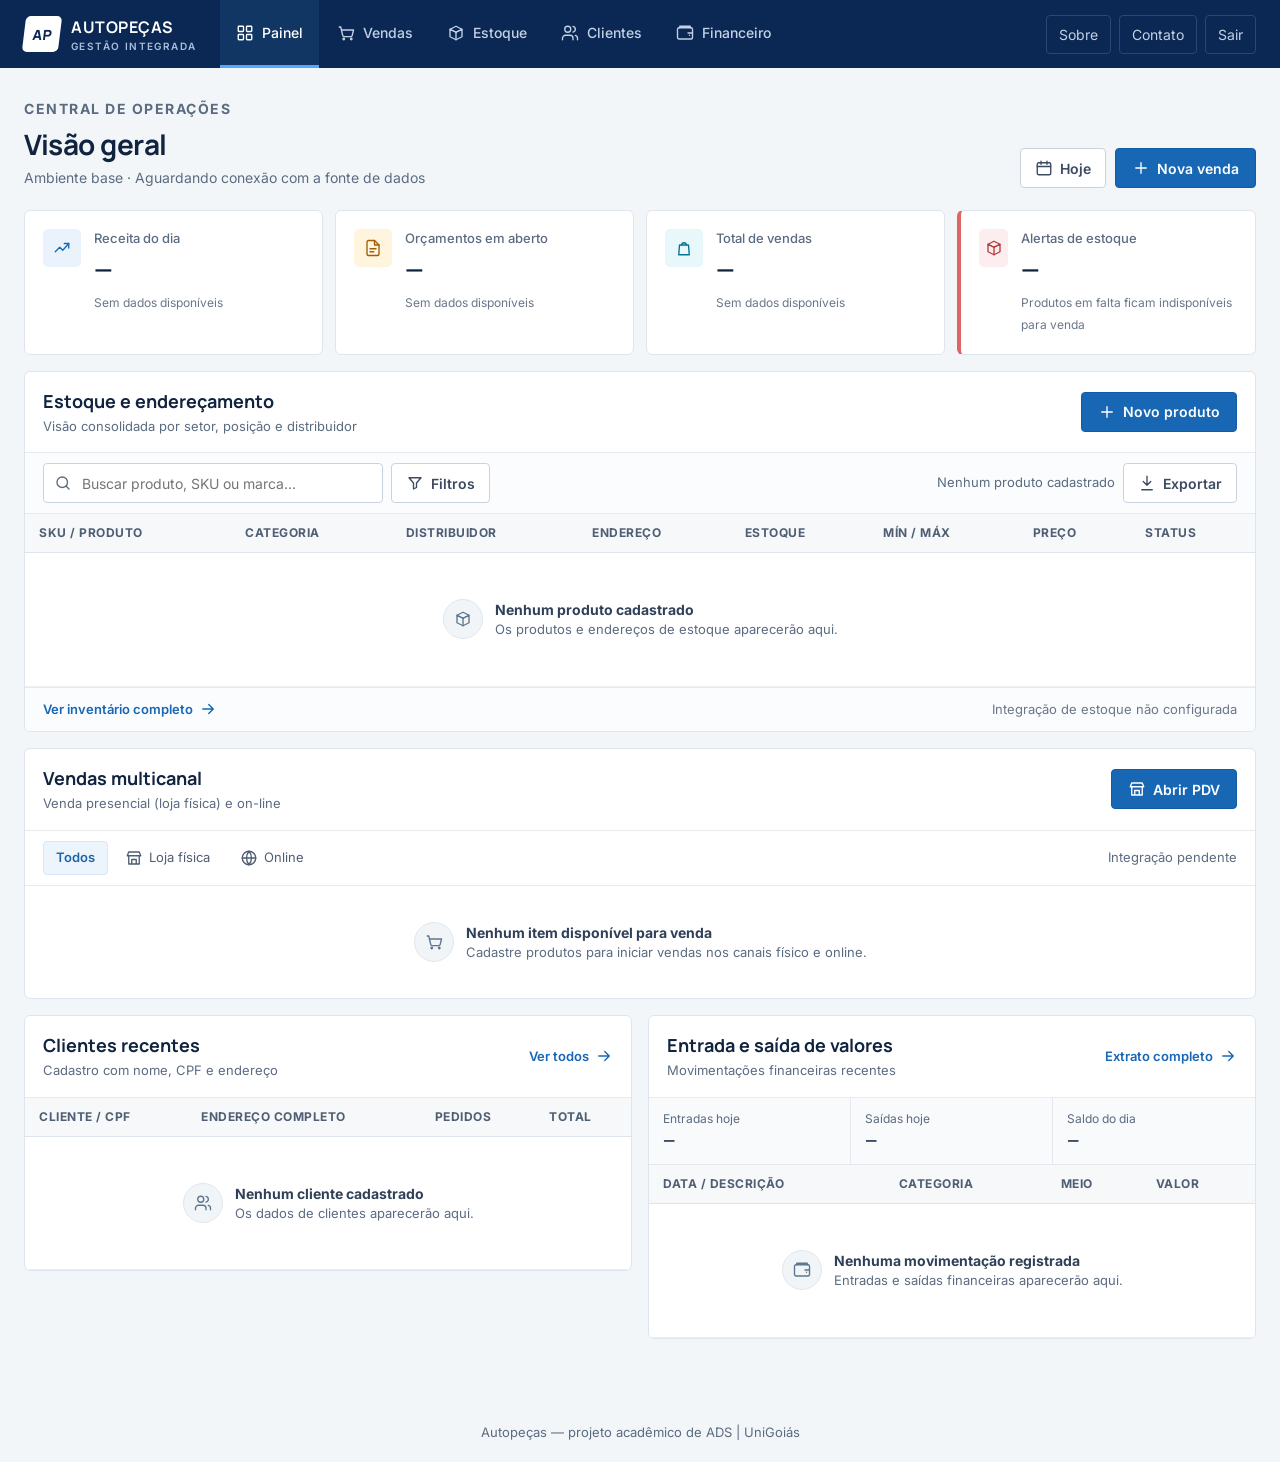
==== commit 03925c06: "Adiciona tela de login e move Sobre para a página de contato" ====
--- a/index.html
+++ b/index.html
@@ -44,8 +44,9 @@
 
       <!-- Links das outras páginas do site. -->
       <div class="topo-links">
-        <a href="sobre.html">Sobre</a>
+        <a href="contato.html#sobre">Sobre</a>
         <a href="contato.html">Contato</a>
+        <a href="login.html">Sair</a>
       </div>
     </div>
   </header>
--- a/css/style.css
+++ b/css/style.css
@@ -561,3 +561,48 @@
   .saldo div { border-right: 0; border-bottom: 1px solid #e4e9ef; }
   .contagem { margin-left: 0; }
 }
+/* =========================================================
+   12. TELA DE LOGIN
+   ========================================================= */
+/* Fundo azul-marinho ocupando a tela toda, com a caixa no meio. */
+.pagina-login {
+  min-height: 100vh;
+  display: grid;
+  place-items: center;
+  padding: 24px;
+  background-color: #0b2854;
+}
+
+/* Caixa branca do login. */
+.login-caixa {
+  width: 100%;
+  max-width: 380px;
+  margin: 0;
+  padding: 32px 28px;
+  background-color: white;
+  border-radius: 8px;
+}
+
+/* Logo com cores invertidas (fundo branco). */
+.login-caixa .marca { color: #0b2854; margin-bottom: 24px; }
+.login-caixa .marca-simbolo { background-color: #0b2854; color: white; }
+.login-caixa .marca-texto small { color: #5b6b80; }
+
+.login-caixa h1 { font-size: 22px; }
+.login-caixa p { color: #5b6b80; font-size: 14px; margin: 4px 0 20px; }
+
+/* Formulário: um campo embaixo do outro. */
+.login-caixa form { display: flex; flex-direction: column; gap: 6px; }
+.login-caixa label { font-size: 13px; font-weight: 600; }
+.login-caixa input {
+  min-height: 42px;
+  padding: 0 12px;
+  margin-bottom: 10px;
+  border: 1px solid #c9d3df;
+  border-radius: 4px;
+  font: inherit;
+}
+.login-caixa .botao { justify-content: center; margin-top: 6px; }
+
+/* Link "Esqueci minha senha". */
+.login-ajuda { display: block; margin-top: 16px; text-align: center; font-size: 13px; }
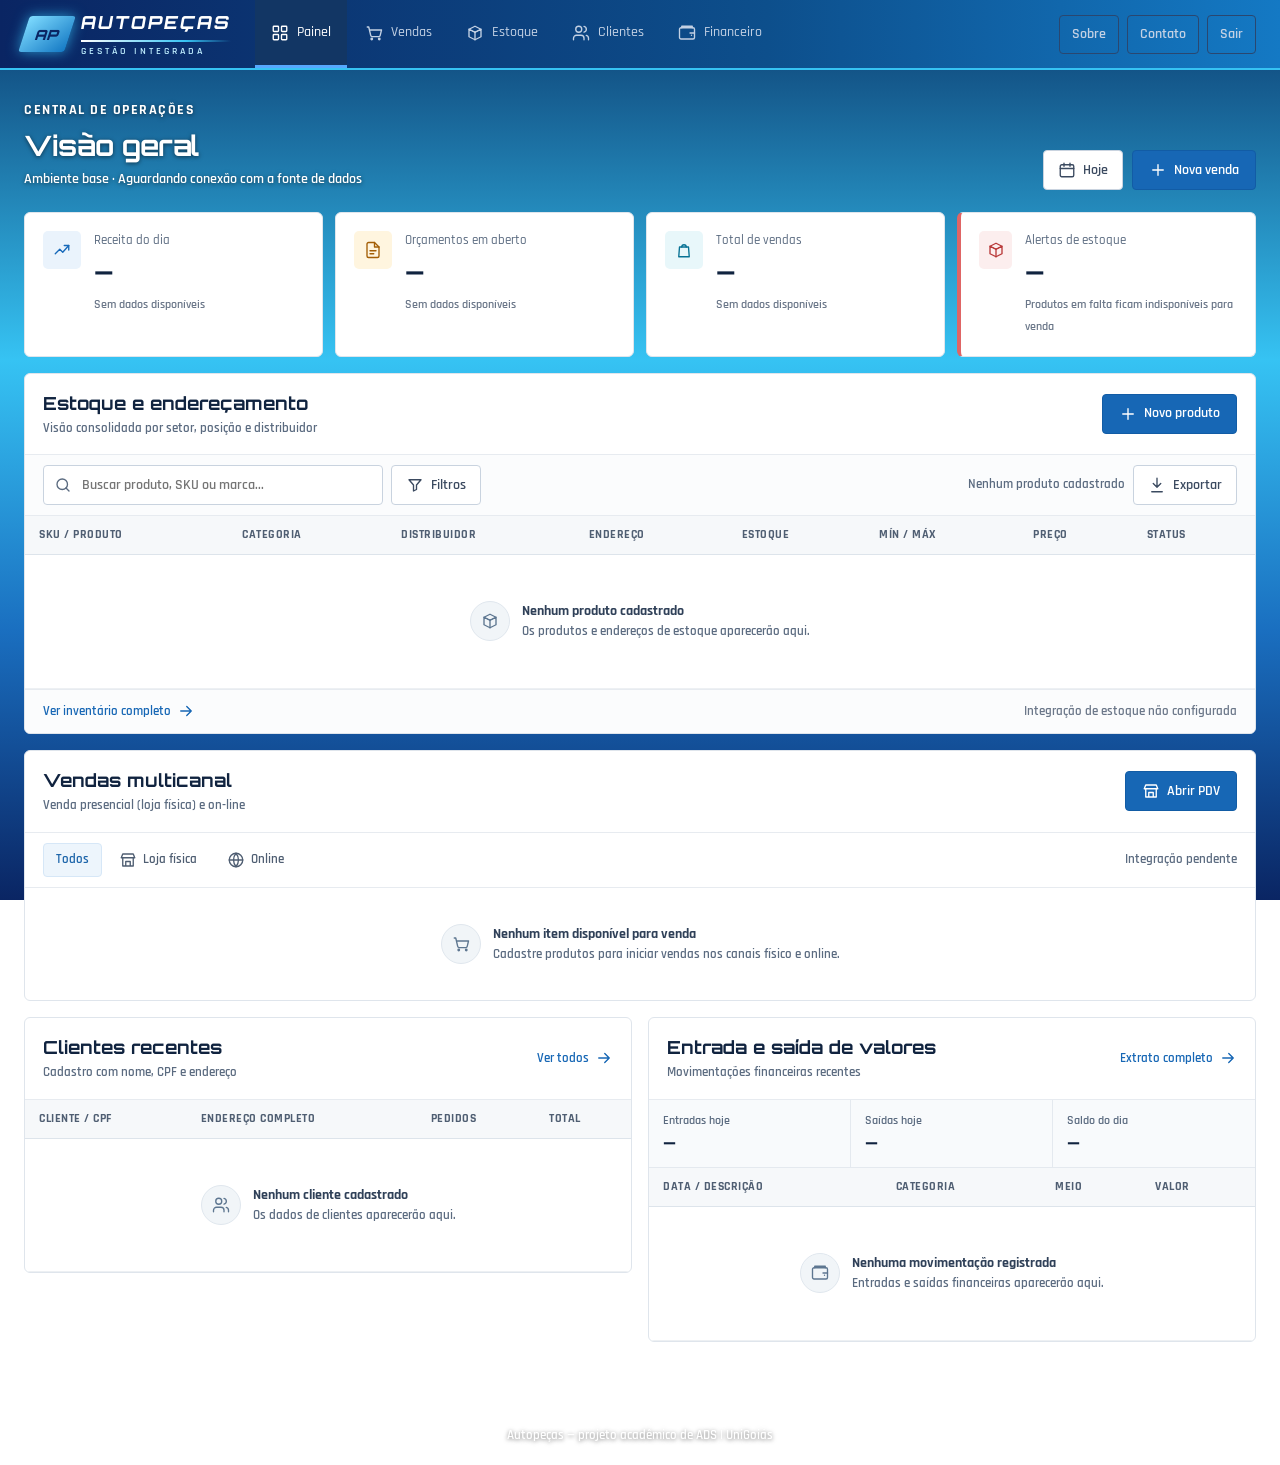
==== commit 8c0184eb: "Adiciona tema tecnológico com novas fontes" ====
--- a/index.html
+++ b/index.html
@@ -10,10 +10,10 @@
   <meta name="viewport" content="width=device-width, initial-scale=1.0">
   <!-- Define o texto exibido na aba do navegador. -->
   <title>Painel | Autopeças</title>
-  <!-- Carrega as fontes Inter (textos) e Manrope (títulos) do Google Fonts. -->
+  <!-- Carrega as fontes Rajdhani (textos) e Orbitron (títulos) do Google Fonts. -->
   <link rel="preconnect" href="https://fonts.googleapis.com">
   <link rel="preconnect" href="https://fonts.gstatic.com" crossorigin>
-  <link rel="stylesheet" href="https://fonts.googleapis.com/css2?family=Inter:wght@400;500;600;700&amp;family=Manrope:wght@700;800&amp;display=swap">
+  <link rel="stylesheet" href="https://fonts.googleapis.com/css2?family=Rajdhani:wght@400;500;600;700&amp;family=Orbitron:wght@700;800&amp;display=swap">
   <!-- Conecta este HTML à folha de estilos externa. -->
   <link rel="stylesheet" href="css/style.css">
 </head>
--- a/css/style.css
+++ b/css/style.css
@@ -19,16 +19,16 @@
 /* Aparência geral de todas as páginas. */
 body {
   margin: 0;
-  font-family: "Inter", Arial, sans-serif;
+  font-family: "Rajdhani", Arial, sans-serif;
   font-size: 15px;
   line-height: 1.5;
   color: #10233f;
   background-color: #f3f6f9;
 }
 
-/* Títulos usam a fonte Manrope (carregada no <head> de cada página). */
+/* Títulos usam a fonte Orbitron (carregada no <head> de cada página). */
 h1, h2, h3 {
-  font-family: "Manrope", Arial, sans-serif;
+  font-family: "Orbitron", Arial, sans-serif;
   margin: 0;
 }
 
@@ -60,8 +60,7 @@
    1. TOPO (header) — barra azul-marinho
    ========================================================= */
 .topo {
-  background-color: #0b2854;
-  color: white;
+  background: linear-gradient(90deg, #0a2563 0%, #0d4f8c 60%, #1479c4 100%);  color: white;
 }
 
 /* Flexbox coloca logo, menu e links da direita na mesma linha. */
@@ -92,14 +91,14 @@
   background-color: white;
   color: #0b2854;
   border-radius: 5px;
-  font-family: "Manrope", Arial, sans-serif;
+  font-family: "Orbitron", Arial, sans-serif;
   font-weight: 800;
   font-size: 14px;
   transform: skew(-7deg);    /* deixa o quadrado levemente inclinado */
 }
 .marca-texto strong {
   display: block;
-  font-family: "Manrope", Arial, sans-serif;
+  font-family: "Orbitron", Arial, sans-serif;
   font-size: 16px;
   letter-spacing: 0.5px;
 }
@@ -519,7 +518,7 @@
   font-size: 12px;
 }
 .saldo strong {
-  font-family: "Manrope", Arial, sans-serif;
+  font-family: "Orbitron", Arial, sans-serif;
   font-size: 16px;
 }
 
@@ -570,8 +569,7 @@
   display: grid;
   place-items: center;
   padding: 24px;
-  background-color: #0b2854;
-}
+  background: linear-gradient(180deg, #0b3a6e 0%, #36c3f3 40%, #1a6fc0 70%, #0a2563 100%);}
 
 /* Caixa branca do login. */
 .login-caixa {
@@ -605,4 +603,69 @@
 .login-caixa .botao { justify-content: center; margin-top: 6px; }
 
 /* Link "Esqueci minha senha". */
-.login-ajuda { display: block; margin-top: 16px; text-align: center; font-size: 13px; }+.login-ajuda { display: block; margin-top: 16px; text-align: center; font-size: 13px; }
+/* Logo do Canva na tela de login. */
+.login-logo {
+  display: block;
+  width: 100%;
+  border-radius: 6px;
+  margin-bottom: 20px;
+}
+
+/* =========================================================
+   13. TEMA TECNOLÓGICO-ESPORTIVO
+   Fica no final de propósito: no CSS, a regra que vem
+   depois vence a de antes (é o "efeito cascata").
+   ========================================================= */
+
+/* Letras mais grossas em todo o site. */
+body {
+  font-weight: 600;
+  /* Mesmo degradê do login em todas as telas. */
+  background: linear-gradient(180deg, #0b3a6e 0%, #36c3f3 40%, #1a6fc0 70%, #0a2563 100%);
+  background-attachment: fixed; /* o fundo fica parado ao rolar */
+  min-height: 100vh;
+}
+
+/* Linha ciano embaixo do topo. */
+.topo { border-bottom: 2px solid #36c3f3; }
+
+/* Textos que ficam direto sobre o fundo azul: brancos com sombra. */
+.pagina-topo h1,
+.pagina-topo p,
+footer {
+  color: white;
+  text-shadow: 0 1px 4px rgba(0, 0, 0, 0.55);
+}
+.sobretitulo { color: #d4f3ff; }
+
+/* ===== Logo do topo ===== */
+/* Selo "AP": inclinado, em degradê ciano e com brilho. */
+.marca-simbolo {
+  width: 46px;
+  height: 36px;
+  background: linear-gradient(135deg, #7fdcff, #1479c4);
+  color: #0a2563;
+  border-radius: 3px;
+  transform: skew(-18deg);
+  font-family: "Orbitron", Arial, sans-serif;
+  font-weight: 900;
+  box-shadow: 0 0 12px rgba(54, 195, 243, 0.7);
+}
+/* Nome inclinado, como em logos de carro. */
+.marca-texto strong {
+  display: inline-block;
+  transform: skew(-10deg);
+  font-family: "Orbitron", Arial, sans-serif;
+  font-weight: 800;
+  font-size: 18px;
+  letter-spacing: 2px;
+}
+/* Faixa de "velocidade" acima de GESTÃO INTEGRADA. */
+.marca-texto small {
+  margin-top: 3px;
+  padding-top: 4px;
+  color: #bfeeff;
+  letter-spacing: 3px;
+  background: linear-gradient(90deg, #ffffff, #36c3f3 70%, transparent) top left / 100% 2px no-repeat;
+}
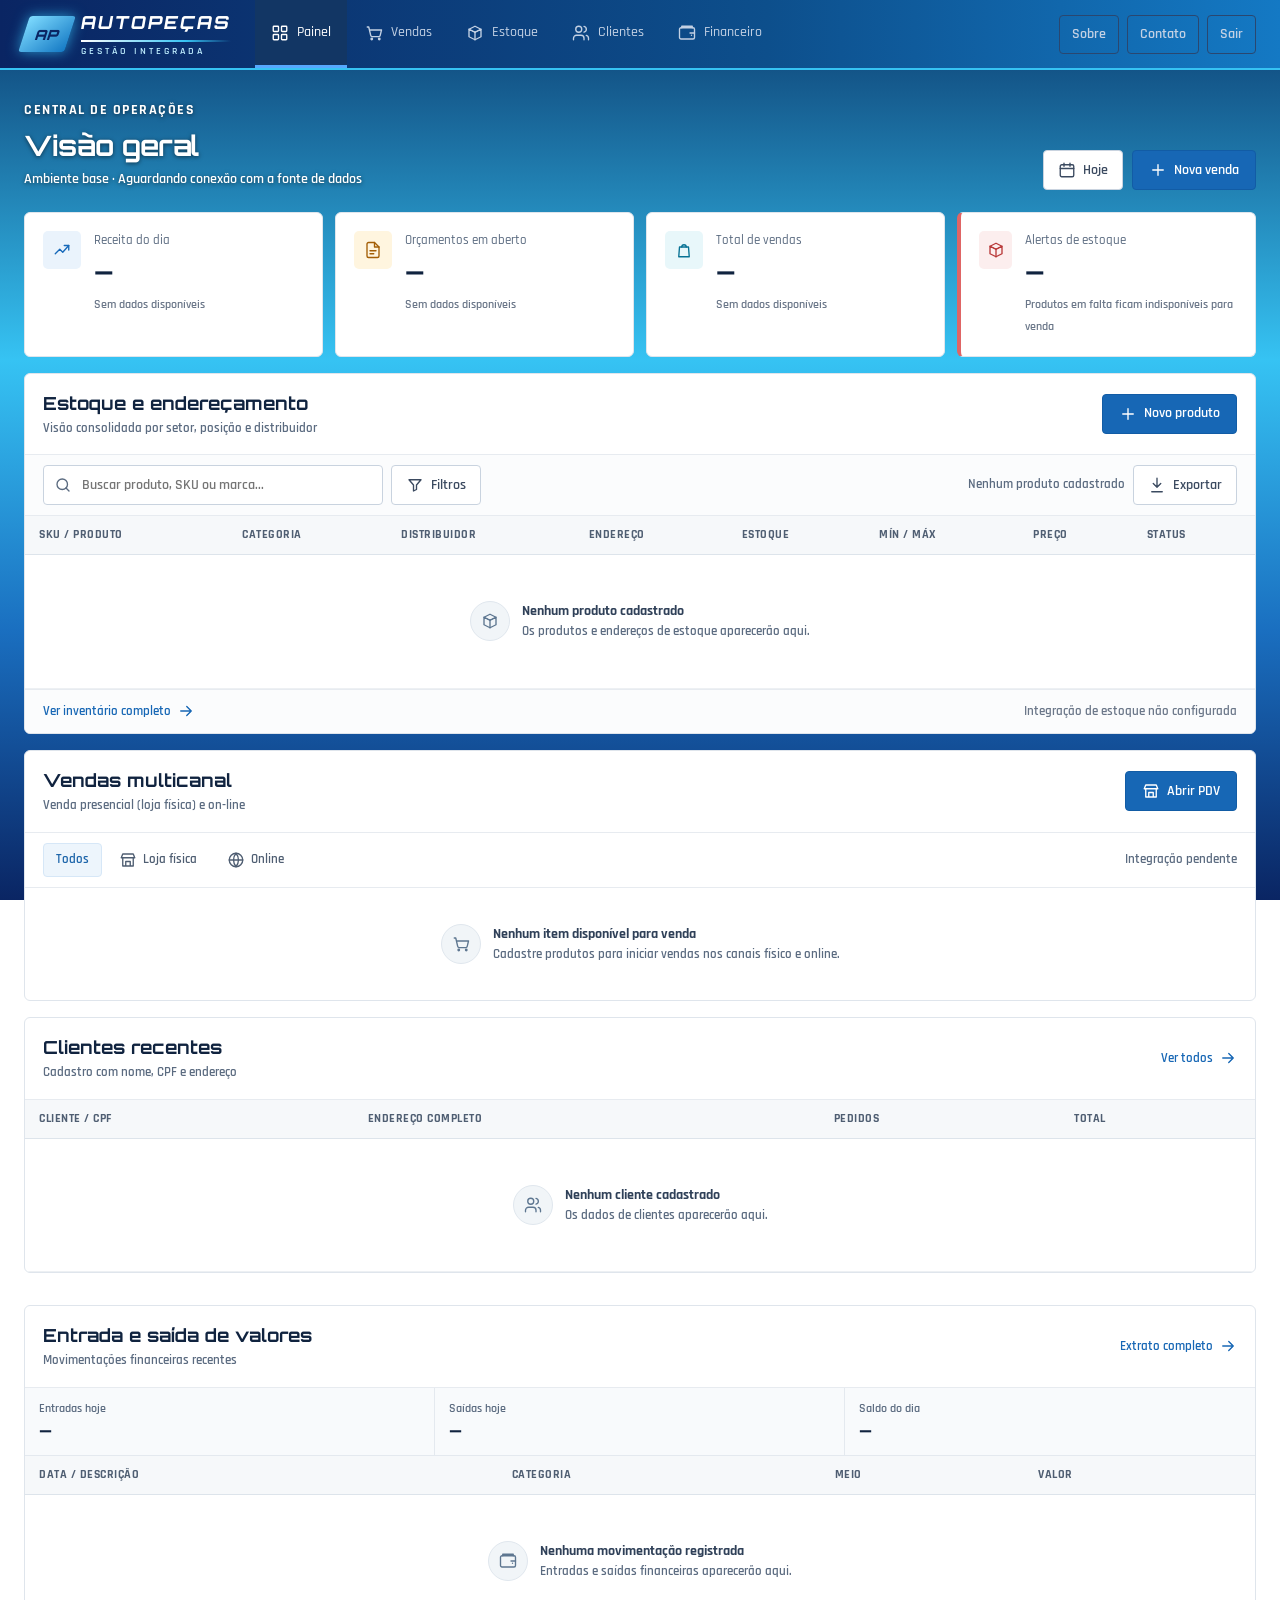
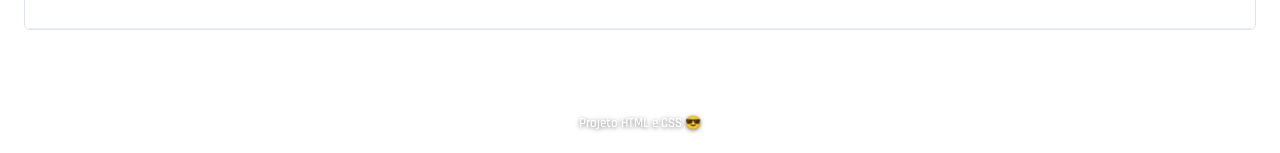
==== commit 3a211f0e: "Empilha painéis de clientes e muda texto no rodapé" ====
--- a/index.html
+++ b/index.html
@@ -278,7 +278,7 @@
 
   <!-- Agrupa as informações do rodapé. -->
   <footer>
-    <p>Autopeças — projeto acadêmico de ADS | UniGoiás</p>
+    <p>Projeto HTML e CSS 😎</p>
   </footer>
 </body>
 </html>
--- a/css/style.css
+++ b/css/style.css
@@ -668,4 +668,8 @@
   color: #bfeeff;
   letter-spacing: 3px;
   background: linear-gradient(90deg, #ffffff, #36c3f3 70%, transparent) top left / 100% 2px no-repeat;
+}
+/* Clientes e Financeiro um embaixo do outro (uma coluna só). */
+.grade-dupla {
+  grid-template-columns: 1fr;
 }
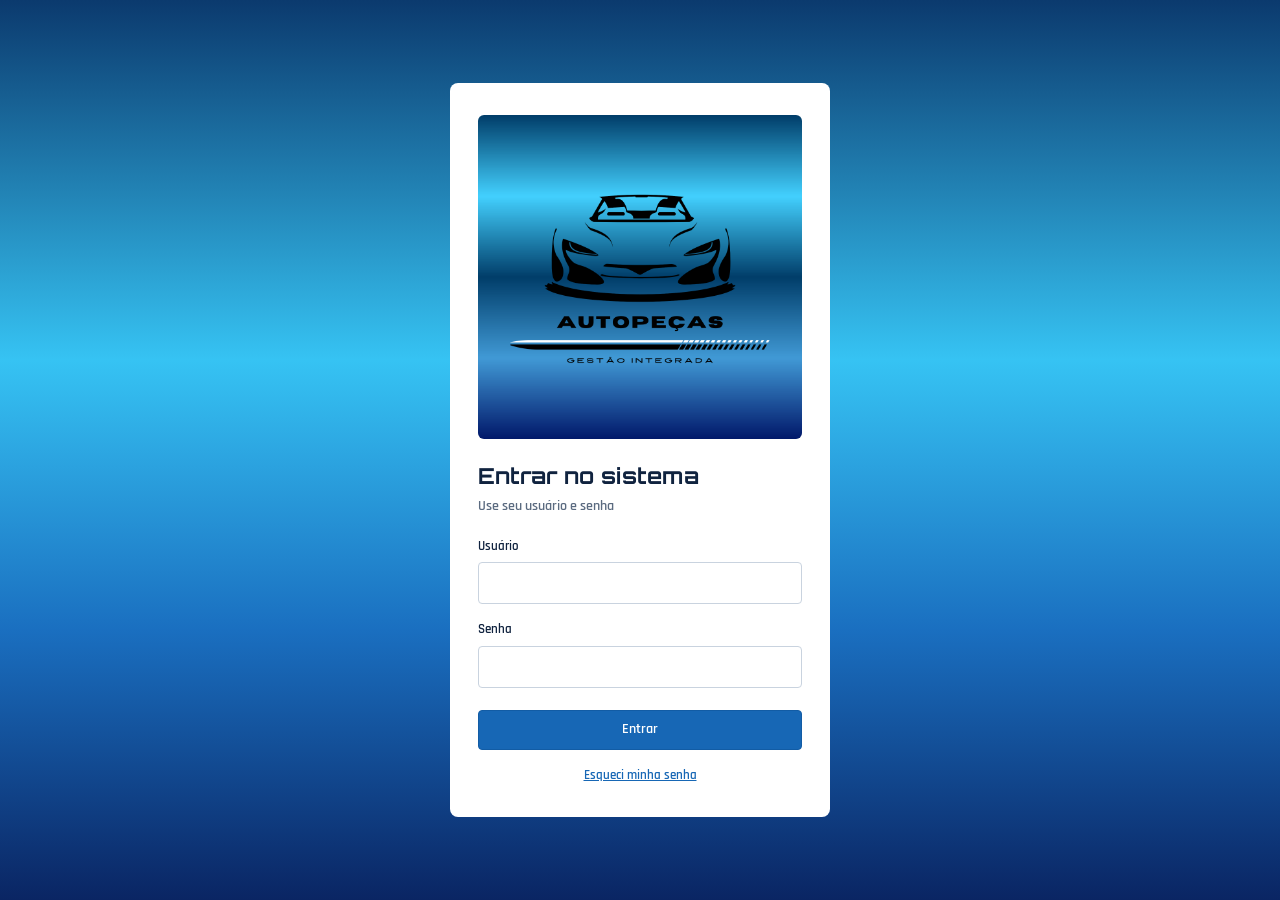
==== commit cfde09f7: "Faz a tela de login ser a página inicial do site" ====
--- a/index.html
+++ b/index.html
@@ -1,284 +1,46 @@
-<!-- Declara que o documento utiliza HTML moderno. -->
-<!DOCTYPE html>
-<!-- Inicia o documento e informa o idioma do conteúdo. -->
+<!doctype html>
 <html lang="pt-BR">
-<!-- Reúne configurações que não aparecem como conteúdo da página. -->
-<head>
-  <!-- Permite exibir corretamente os acentos. -->
-  <meta charset="UTF-8">
-  <!-- Configura a largura da página para a tela do dispositivo. -->
-  <meta name="viewport" content="width=device-width, initial-scale=1.0">
-  <!-- Define o texto exibido na aba do navegador. -->
-  <title>Painel | Autopeças</title>
-  <!-- Carrega as fontes Rajdhani (textos) e Orbitron (títulos) do Google Fonts. -->
-  <link rel="preconnect" href="https://fonts.googleapis.com">
-  <link rel="preconnect" href="https://fonts.gstatic.com" crossorigin>
-  <link rel="stylesheet" href="https://fonts.googleapis.com/css2?family=Rajdhani:wght@400;500;600;700&amp;family=Orbitron:wght@700;800&amp;display=swap">
-  <!-- Conecta este HTML à folha de estilos externa. -->
-  <link rel="stylesheet" href="css/style.css">
-</head>
-<!-- Inicia o conteúdo visível no navegador. -->
-<body>
-  <!-- ===== TOPO: logo, menu e links ===== -->
-  <header class="topo">
-    <div class="topo-conteudo">
-      <!-- Logo: clicar leva ao painel. -->
-      <a class="marca" href="index.html">
-        <span class="marca-simbolo">AP</span>
-        <span class="marca-texto">
-          <strong>AUTOPEÇAS</strong>
-          <small>GESTÃO INTEGRADA</small>
-        </span>
-      </a>
-
-      <!-- Menu principal. Os itens levam às seções do painel.
-           O "#" aponta para o id de uma seção (ex.: id="estoque").
-           Os ícones são desenhos em SVG escritos no próprio HTML. -->
-      <nav class="menu" aria-label="Menu principal">
-        <a href="index.html" aria-current="page"><svg class="icone" viewBox="0 0 24 24" aria-hidden="true"><rect x="3" y="3" width="7" height="7" rx="1"/><rect x="14" y="3" width="7" height="7" rx="1"/><rect x="3" y="14" width="7" height="7" rx="1"/><rect x="14" y="14" width="7" height="7" rx="1"/></svg> Painel</a>
-        <a href="#vendas"><svg class="icone" viewBox="0 0 24 24" aria-hidden="true"><circle cx="9" cy="20" r="1"/><circle cx="19" cy="20" r="1"/><path d="M3 4h2l2.6 11.2a2 2 0 0 0 2 1.6h8.7a2 2 0 0 0 2-1.6L22 8H7"/></svg> Vendas</a>
-        <a href="#estoque"><svg class="icone" viewBox="0 0 24 24" aria-hidden="true"><path d="m4 7 8-4 8 4-8 4-8-4Z"/><path d="m4 7 8 4 8-4v10l-8 4-8-4V7Z"/><path d="M12 11v10"/></svg> Estoque</a>
-        <a href="#clientes"><svg class="icone" viewBox="0 0 24 24" aria-hidden="true"><path d="M16 21v-2a4 4 0 0 0-4-4H6a4 4 0 0 0-4 4v2"/><circle cx="9" cy="7" r="4"/><path d="M22 21v-2a4 4 0 0 0-3-3.9M16 3.1a4 4 0 0 1 0 7.8"/></svg> Clientes</a>
-        <a href="#financeiro"><svg class="icone" viewBox="0 0 24 24" aria-hidden="true"><rect x="2" y="5" width="20" height="15" rx="2"/><path d="M16 12h6M18 15h.01M5 5V3h14v2"/></svg> Financeiro</a>
-      </nav>
-
-      <!-- Links das outras páginas do site. -->
-      <div class="topo-links">
-        <a href="contato.html#sobre">Sobre</a>
-        <a href="contato.html">Contato</a>
-        <a href="login.html">Sair</a>
-      </div>
-    </div>
-  </header>
-
-  <!-- Delimita o conteúdo principal desta página. -->
-  <main>
-    <!-- ===== CABEÇALHO DA PÁGINA ===== -->
-    <div class="pagina-topo">
-      <div>
-        <p class="sobretitulo">CENTRAL DE OPERAÇÕES</p>
-        <h1>Visão geral</h1>
-        <p>Ambiente base · Aguardando conexão com a fonte de dados</p>
-      </div>
-      <div class="acoes">
-        <!-- Botões apenas visuais: sem JavaScript, eles ainda não fazem nada. -->
-        <button class="botao-contorno" type="button"><svg class="icone" viewBox="0 0 24 24" aria-hidden="true"><rect x="3" y="5" width="18" height="16" rx="2"/><path d="M16 3v4M8 3v4M3 10h18"/></svg> Hoje</button>
-        <a class="botao" href="#vendas"><svg class="icone" viewBox="0 0 24 24" aria-hidden="true"><path d="M12 5v14M5 12h14"/></svg> Nova venda</a>
-      </div>
-    </div>
-
-    <!-- ===== BLOCO 1: INDICADORES =====
-         Cada "indicador" é um cartão. A classe de cor (azul, amarelo...)
-         muda o quadradinho do ícone. "—" significa "sem dados". -->
-    <section class="indicadores" aria-label="Indicadores principais">
-      <article class="indicador">
-        <span class="indicador-icone azul"><svg class="icone" viewBox="0 0 24 24" aria-hidden="true"><path d="m3 17 6-6 4 4 8-9"/><path d="M15 6h6v6"/></svg></span>
-        <div>
-          <p>Receita do dia</p>
-          <h3>—</h3>
-          <small>Sem dados disponíveis</small>
-        </div>
-      </article>
-      <article class="indicador">
-        <span class="indicador-icone amarelo"><svg class="icone" viewBox="0 0 24 24" aria-hidden="true"><path d="M14 2H6a2 2 0 0 0-2 2v16a2 2 0 0 0 2 2h12a2 2 0 0 0 2-2V8Z"/><path d="M14 2v6h6M8 13h8M8 17h5"/></svg></span>
-        <div>
-          <p>Orçamentos em aberto</p>
-          <h3>—</h3>
-          <small>Sem dados disponíveis</small>
-        </div>
-      </article>
-      <article class="indicador">
-        <span class="indicador-icone ciano"><svg class="icone" viewBox="0 0 24 24" aria-hidden="true"><path d="M6 8h12l1 13H5L6 8Z"/><path d="M9 8a3 3 0 0 1 6 0"/></svg></span>
-        <div>
-          <p>Total de vendas</p>
-          <h3>—</h3>
-          <small>Sem dados disponíveis</small>
-        </div>
-      </article>
-      <!-- Cartão de alerta: a classe extra "indicador-alerta" põe a borda vermelha. -->
-      <article class="indicador indicador-alerta">
-        <span class="indicador-icone vermelho"><svg class="icone" viewBox="0 0 24 24" aria-hidden="true"><path d="m4 7 8-4 8 4-8 4-8-4Z"/><path d="m4 7 8 4 8-4v10l-8 4-8-4V7Z"/><path d="M12 11v10"/></svg></span>
-        <div>
-          <p>Alertas de estoque</p>
-          <h3>—</h3>
-          <small>Produtos em falta ficam indisponíveis para venda</small>
-        </div>
-      </article>
-    </section>
-
-    <!-- ===== BLOCO 2: ESTOQUE =====
-         id="estoque" é o "endereço" usado pelo menu (index.html#estoque). -->
-    <section class="painel" id="estoque">
-      <div class="painel-topo">
-        <div>
-          <h2>Estoque e endereçamento</h2>
-          <p>Visão consolidada por setor, posição e distribuidor</p>
-        </div>
-        <button class="botao" type="button"><svg class="icone" viewBox="0 0 24 24" aria-hidden="true"><path d="M12 5v14M5 12h14"/></svg> Novo produto</button>
-      </div>
-
-      <!-- Barra de ferramentas: busca, filtros e exportar. -->
-      <div class="barra-ferramentas">
-        <!-- label envolve o campo: clicar no texto/ícone foca a busca. -->
-        <label class="busca">
-          <svg class="icone" viewBox="0 0 24 24" aria-hidden="true"><circle cx="11" cy="11" r="7"/><path d="m20 20-4-4"/></svg>
-          <input type="search" placeholder="Buscar produto, SKU ou marca..." aria-label="Buscar produto">
-        </label>
-        <button class="botao-contorno" type="button"><svg class="icone" viewBox="0 0 24 24" aria-hidden="true"><path d="M4 5h16l-6 7v6l-4 2v-8L4 5Z"/></svg> Filtros</button>
-        <span class="contagem">Nenhum produto cadastrado</span>
-        <button class="botao-contorno" type="button"><svg class="icone" viewBox="0 0 24 24" aria-hidden="true"><path d="M12 3v12M7 10l5 5 5-5M5 21h14"/></svg> Exportar</button>
-      </div>
-
-      <!-- A caixa deixa a tabela rolar para o lado em telas pequenas. -->
-      <div class="tabela-caixa">
-        <table>
-          <thead>
-            <tr>
-              <th>SKU / PRODUTO</th>
-              <th>CATEGORIA</th>
-              <th>DISTRIBUIDOR</th>
-              <th>ENDEREÇO</th>
-              <th>ESTOQUE</th>
-              <th>MÍN / MÁX</th>
-              <th>PREÇO</th>
-              <th>STATUS</th>
-            </tr>
-          </thead>
-          <tbody>
-            <tr>
-              <!-- colspan="8" faz a célula ocupar as 8 colunas. -->
-              <td colspan="8">
-                <div class="vazio">
-                  <span class="vazio-icone"><svg class="icone" viewBox="0 0 24 24" aria-hidden="true"><path d="m4 7 8-4 8 4-8 4-8-4Z"/><path d="m4 7 8 4 8-4v10l-8 4-8-4V7Z"/><path d="M12 11v10"/></svg></span>
-                  <div>
-                    <strong>Nenhum produto cadastrado</strong>
-                    <small>Os produtos e endereços de estoque aparecerão aqui.</small>
-                  </div>
-                </div>
-              </td>
-            </tr>
-          </tbody>
-        </table>
-      </div>
-
-      <div class="painel-rodape">
-        <a class="link-seta" href="#estoque">Ver inventário completo <svg class="icone" viewBox="0 0 24 24" aria-hidden="true"><path d="M5 12h14M13 6l6 6-6 6"/></svg></a>
-        <span>Integração de estoque não configurada</span>
-      </div>
-    </section>
-
-    <!-- ===== BLOCO 3: VENDAS ===== -->
-    <section class="painel" id="vendas">
-      <div class="painel-topo">
-        <div>
-          <h2>Vendas multicanal</h2>
-          <p>Venda presencial (loja física) e on-line</p>
-        </div>
-        <button class="botao" type="button"><svg class="icone" viewBox="0 0 24 24" aria-hidden="true"><path d="M3 9h18l-2-5H5L3 9Z"/><path d="M5 9v11h14V9M9 20v-6h6v6"/></svg> Abrir PDV</button>
-      </div>
-
-      <!-- Abas dos canais. A classe "aba-ativa" marca a aba selecionada. -->
-      <div class="abas">
-        <button class="aba aba-ativa" type="button">Todos</button>
-        <button class="aba" type="button"><svg class="icone" viewBox="0 0 24 24" aria-hidden="true"><path d="M3 9h18l-2-5H5L3 9Z"/><path d="M5 9v11h14V9M9 20v-6h6v6"/></svg> Loja física</button>
-        <button class="aba" type="button"><svg class="icone" viewBox="0 0 24 24" aria-hidden="true"><circle cx="12" cy="12" r="9"/><path d="M3 12h18M12 3a14 14 0 0 1 0 18M12 3a14 14 0 0 0 0 18"/></svg> Online</button>
-        <span class="status-integracao">Integração pendente</span>
-      </div>
-
-      <div class="vazio">
-        <span class="vazio-icone"><svg class="icone" viewBox="0 0 24 24" aria-hidden="true"><circle cx="9" cy="20" r="1"/><circle cx="19" cy="20" r="1"/><path d="M3 4h2l2.6 11.2a2 2 0 0 0 2 1.6h8.7a2 2 0 0 0 2-1.6L22 8H7"/></svg></span>
-        <div>
-          <strong>Nenhum item disponível para venda</strong>
-          <small>Cadastre produtos para iniciar vendas nos canais físico e online.</small>
-        </div>
-      </div>
-    </section>
-
-    <!-- ===== BLOCO 4: CLIENTES E FINANCEIRO, lado a lado ===== -->
-    <div class="grade-dupla">
-
-      <section class="painel" id="clientes">
-        <div class="painel-topo">
-          <div>
-            <h2>Clientes recentes</h2>
-            <p>Cadastro com nome, CPF e endereço</p>
-          </div>
-          <a class="link-seta" href="#clientes">Ver todos <svg class="icone" viewBox="0 0 24 24" aria-hidden="true"><path d="M5 12h14M13 6l6 6-6 6"/></svg></a>
-        </div>
-        <div class="tabela-caixa">
-          <table>
-            <thead>
-              <tr>
-                <th>CLIENTE / CPF</th>
-                <th>ENDEREÇO COMPLETO</th>
-                <th>PEDIDOS</th>
-                <th>TOTAL</th>
-              </tr>
-            </thead>
-            <tbody>
-              <tr>
-                <td colspan="4">
-                  <div class="vazio">
-                    <span class="vazio-icone"><svg class="icone" viewBox="0 0 24 24" aria-hidden="true"><path d="M16 21v-2a4 4 0 0 0-4-4H6a4 4 0 0 0-4 4v2"/><circle cx="9" cy="7" r="4"/><path d="M22 21v-2a4 4 0 0 0-3-3.9M16 3.1a4 4 0 0 1 0 7.8"/></svg></span>
-                    <div>
-                      <strong>Nenhum cliente cadastrado</strong>
-                      <small>Os dados de clientes aparecerão aqui.</small>
-                    </div>
-                  </div>
-                </td>
-              </tr>
-            </tbody>
-          </table>
-        </div>
-      </section>
-
-      <section class="painel" id="financeiro">
-        <div class="painel-topo">
-          <div>
-            <h2>Entrada e saída de valores</h2>
-            <p>Movimentações financeiras recentes</p>
-          </div>
-          <a class="link-seta" href="#financeiro">Extrato completo <svg class="icone" viewBox="0 0 24 24" aria-hidden="true"><path d="M5 12h14M13 6l6 6-6 6"/></svg></a>
-        </div>
-        <!-- Faixa com os três totais do dia. -->
-        <div class="saldo">
-          <div><span>Entradas hoje</span><strong>—</strong></div>
-          <div><span>Saídas hoje</span><strong>—</strong></div>
-          <div><span>Saldo do dia</span><strong>—</strong></div>
-        </div>
-        <div class="tabela-caixa">
-          <table>
-            <thead>
-              <tr>
-                <th>DATA / DESCRIÇÃO</th>
-                <th>CATEGORIA</th>
-                <th>MEIO</th>
-                <th>VALOR</th>
-              </tr>
-            </thead>
-            <tbody>
-              <tr>
-                <td colspan="4">
-                  <div class="vazio">
-                    <span class="vazio-icone"><svg class="icone" viewBox="0 0 24 24" aria-hidden="true"><rect x="2" y="5" width="20" height="15" rx="2"/><path d="M16 12h6M18 15h.01M5 5V3h14v2"/></svg></span>
-                    <div>
-                      <strong>Nenhuma movimentação registrada</strong>
-                      <small>Entradas e saídas financeiras aparecerão aqui.</small>
-                    </div>
-                  </div>
-                </td>
-              </tr>
-            </tbody>
-          </table>
-        </div>
-      </section>
-
-    </div>
-  </main>
-
-  <!-- Agrupa as informações do rodapé. -->
-  <footer>
-    <p>Projeto HTML e CSS 😎</p>
-  </footer>
-</body>
+  <head>
+    <meta charset="UTF-8" />
+    <meta name="viewport" content="width=device-width, initial-scale=1.0" />
+    <title>Entrar | Autopeças</title>
+    <link rel="preconnect" href="https://fonts.googleapis.com" />
+    <link rel="preconnect" href="https://fonts.gstatic.com" crossorigin />
+    <link
+      rel="stylesheet"
+      href="https://fonts.googleapis.com/css2?family=Rajdhani:wght@400;500;600;700&amp;family=Orbitron:wght@700;800&amp;display=swap"
+    />
+    <link rel="stylesheet" href="css/style.css" />
+  </head>
+  <!-- A classe "pagina-login" pinta o fundo de azul e centraliza a caixa. -->
+  <body class="pagina-login">
+    <main class="login-caixa">
+      <img
+        class="login-logo"
+        src="img/logo.png"
+        alt="Autopeças – Gestão integrada"
+      />
+      <h1>Entrar no sistema</h1>
+      <p>Use seu usuário e senha</p>
+      <!-- action="painel.html": ao clicar em Entrar, abre o painel.
+         Sem JavaScript não existe verificação de senha: é uma simulação.
+         Os campos não têm "name", então nada do que for digitado é enviado. -->
+      <form action="painel.html">
+        <!-- O "for" da label liga o texto ao campo com o mesmo "id". -->
+        <label for="usuario">Usuário</label>
+        <input id="usuario" type="text" autocomplete="username" required />
+        <label for="senha">Senha</label>
+        <!-- type="password" esconde o que é digitado. -->
+        <input
+          id="senha"
+          type="password"
+          autocomplete="current-password"
+          required
+        />
+        <!-- required: o navegador não deixa enviar com o campo vazio. -->
+        <button class="botao" type="submit">Entrar</button>
+      </form>
+      <a class="login-ajuda" href="contato.html">Esqueci minha senha</a>
+    </main>
+  </body>
 </html>
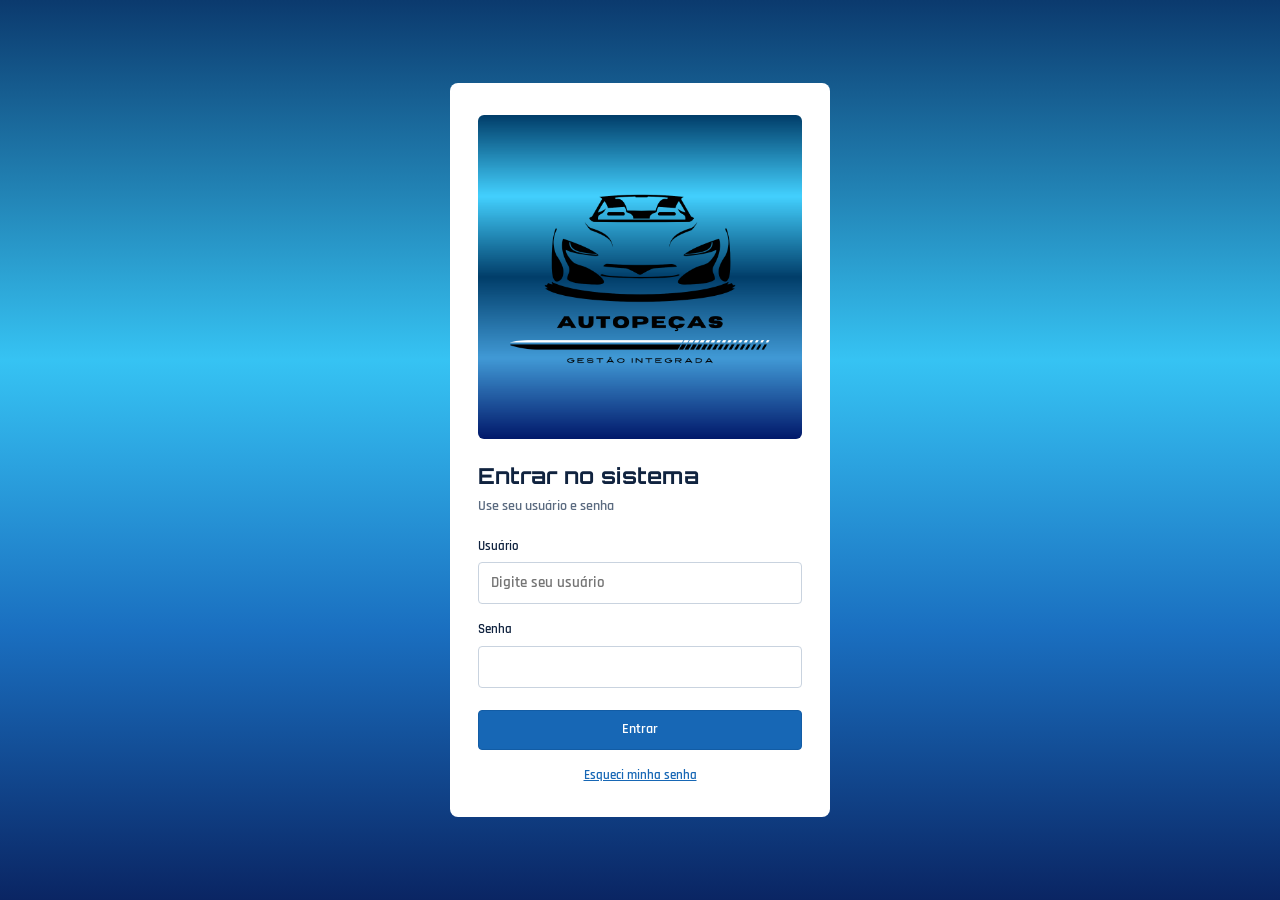
==== commit 0805576a: "Adiciona dica no campo de usuário do login" ====
--- a/index.html
+++ b/index.html
@@ -28,7 +28,7 @@
       <form action="painel.html">
         <!-- O "for" da label liga o texto ao campo com o mesmo "id". -->
         <label for="usuario">Usuário</label>
-        <input id="usuario" type="text" autocomplete="username" required />
+        <input id="usuario" type="text" autocomplete="username" placeholder="Digite seu usuário" required />
         <label for="senha">Senha</label>
         <!-- type="password" esconde o que é digitado. -->
         <input
--- a/css/style.css
+++ b/css/style.css
@@ -672,4 +672,28 @@
 /* Clientes e Financeiro um embaixo do outro (uma coluna só). */
 .grade-dupla {
   grid-template-columns: 1fr;
-}+}
+/* =========================================================
+   14. SETA "VOLTAR AO TOPO"
+   ========================================================= */
+/* Faz a página deslizar suavemente ao clicar em links com #. */
+html { scroll-behavior: smooth; }
+
+/* position: fixed prende a seta na tela, mesmo rolando a página. */
+.voltar-topo {
+  position: fixed;
+  right: 20px;
+  bottom: 20px;
+  width: 48px;
+  height: 48px;
+  display: grid;
+  place-items: center;
+  color: white;
+  background: linear-gradient(135deg, #36c3f3, #1479c4);
+  border-radius: 50%;
+  box-shadow: 0 0 12px rgba(54, 195, 243, 0.7);
+  opacity: 0.85;
+  z-index: 10; /* fica por cima dos painéis */
+}
+.voltar-topo:hover { opacity: 1; }
+.voltar-topo .icone { width: 22px; height: 22px; }
